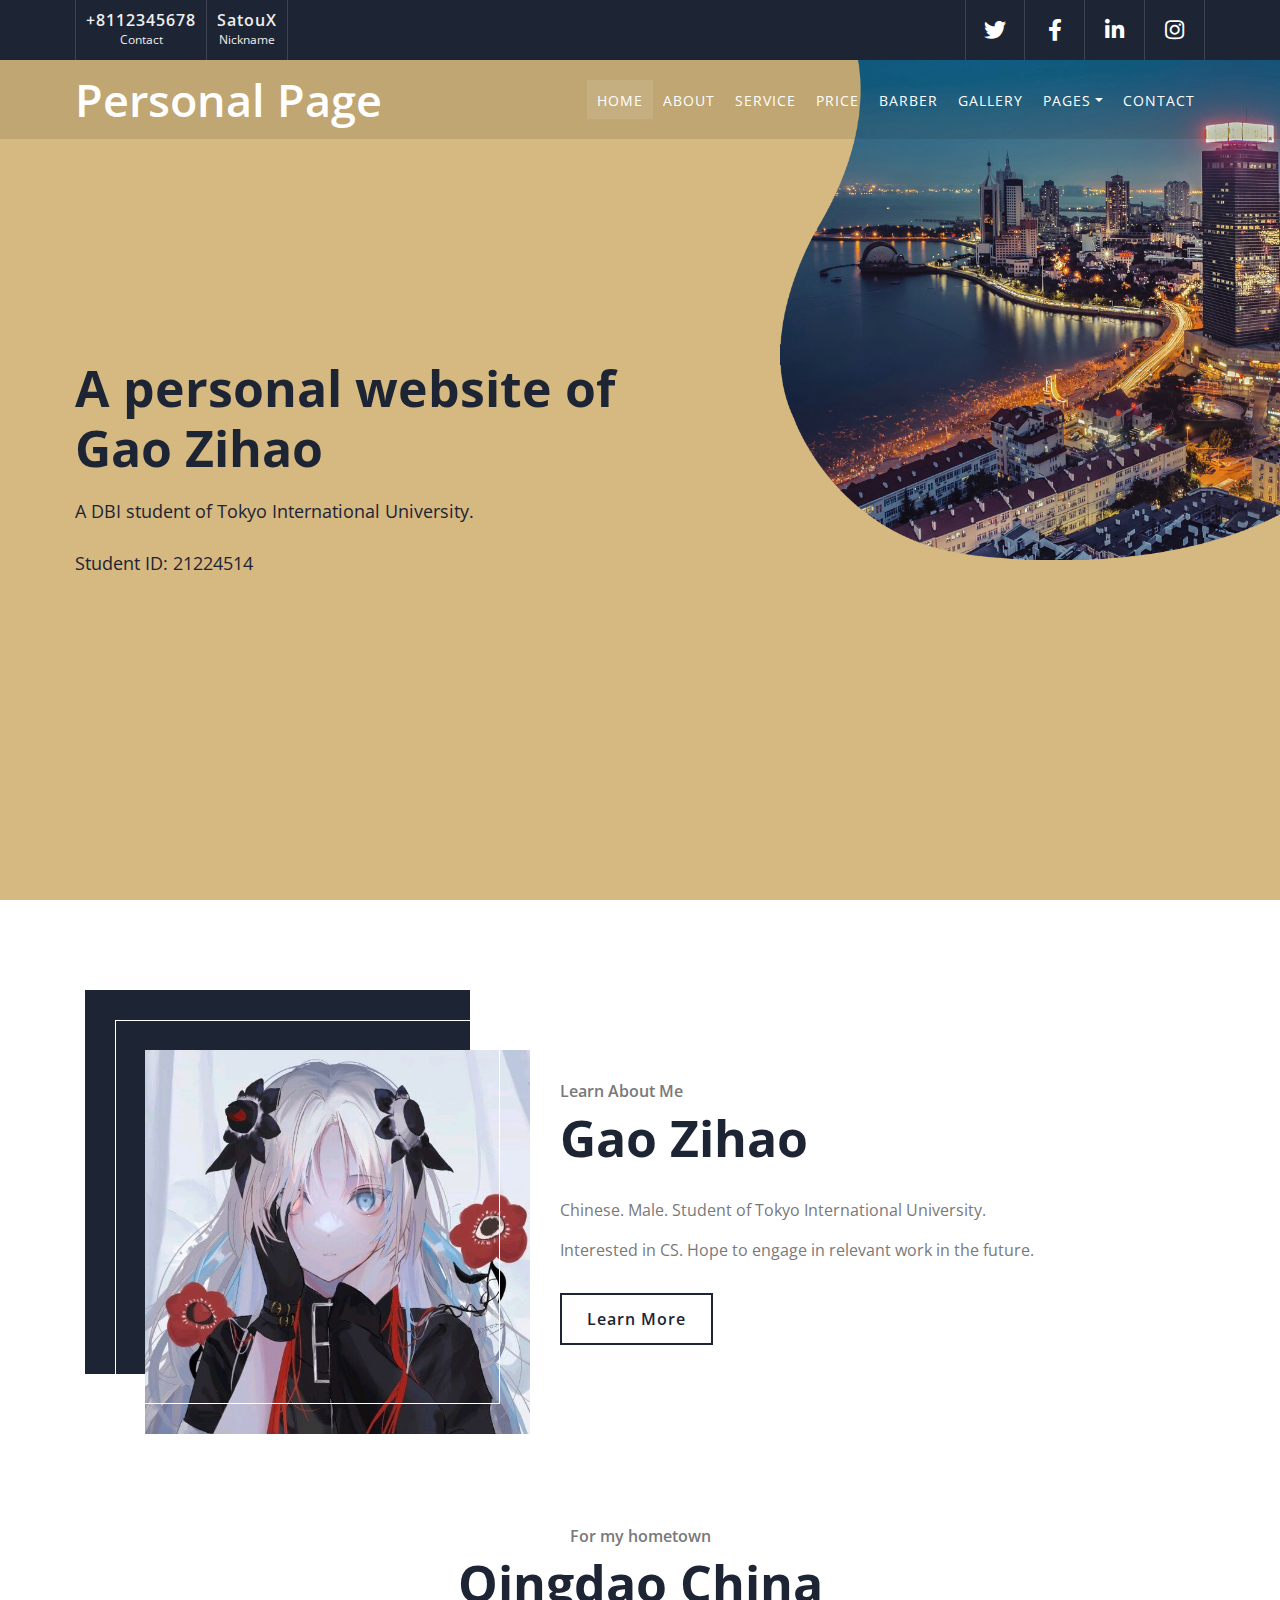
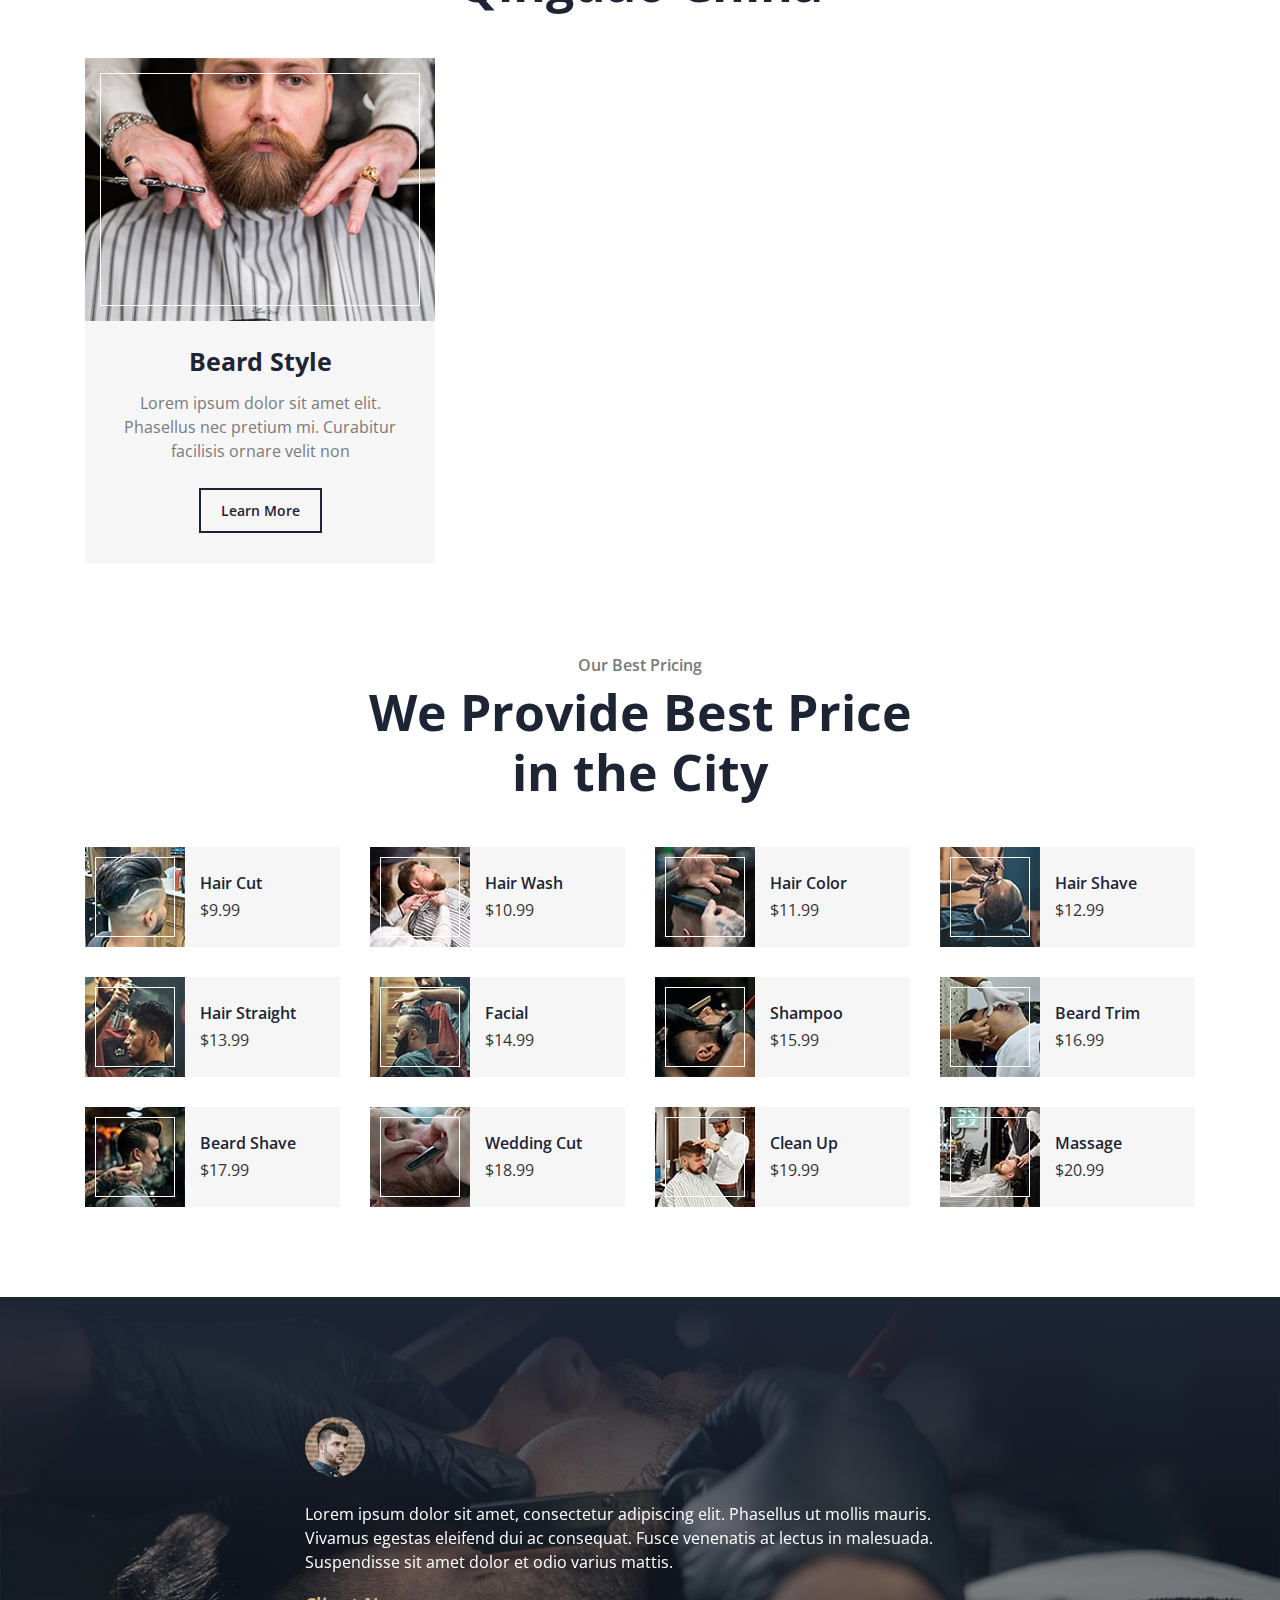
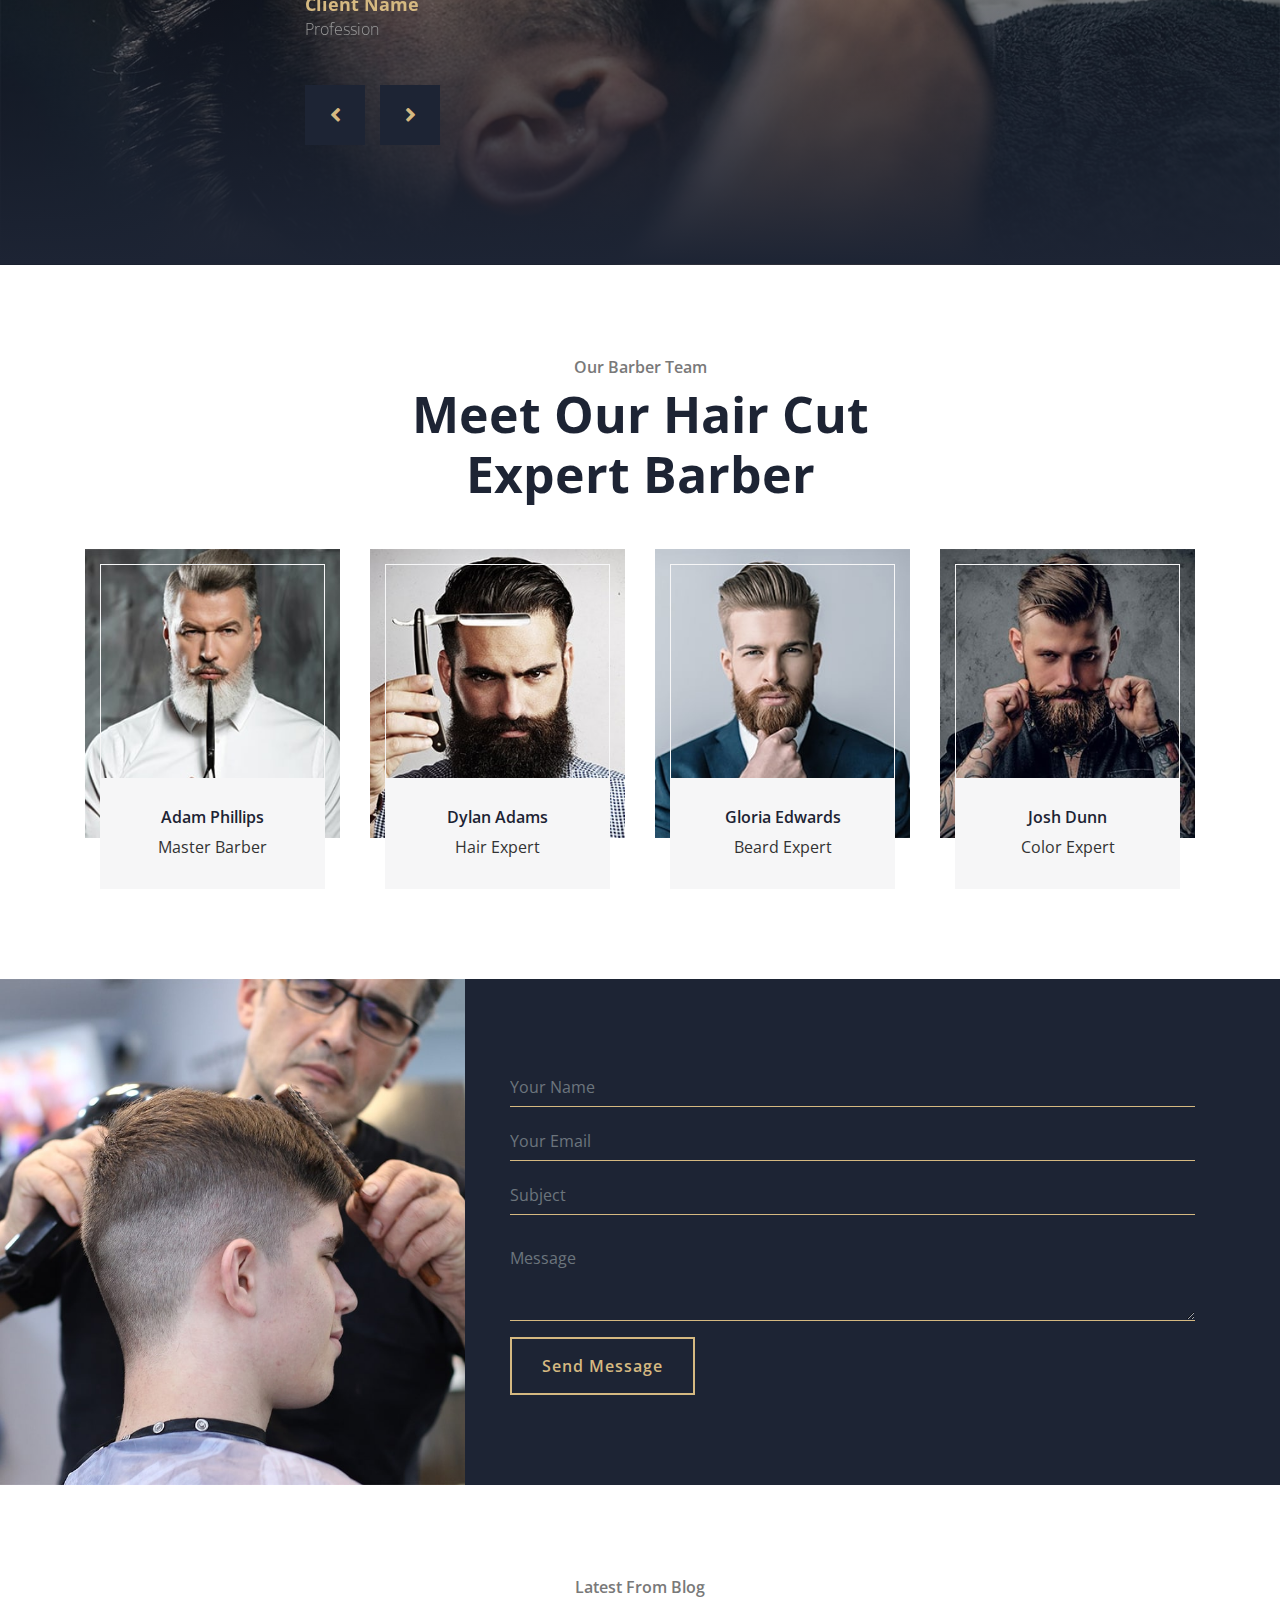
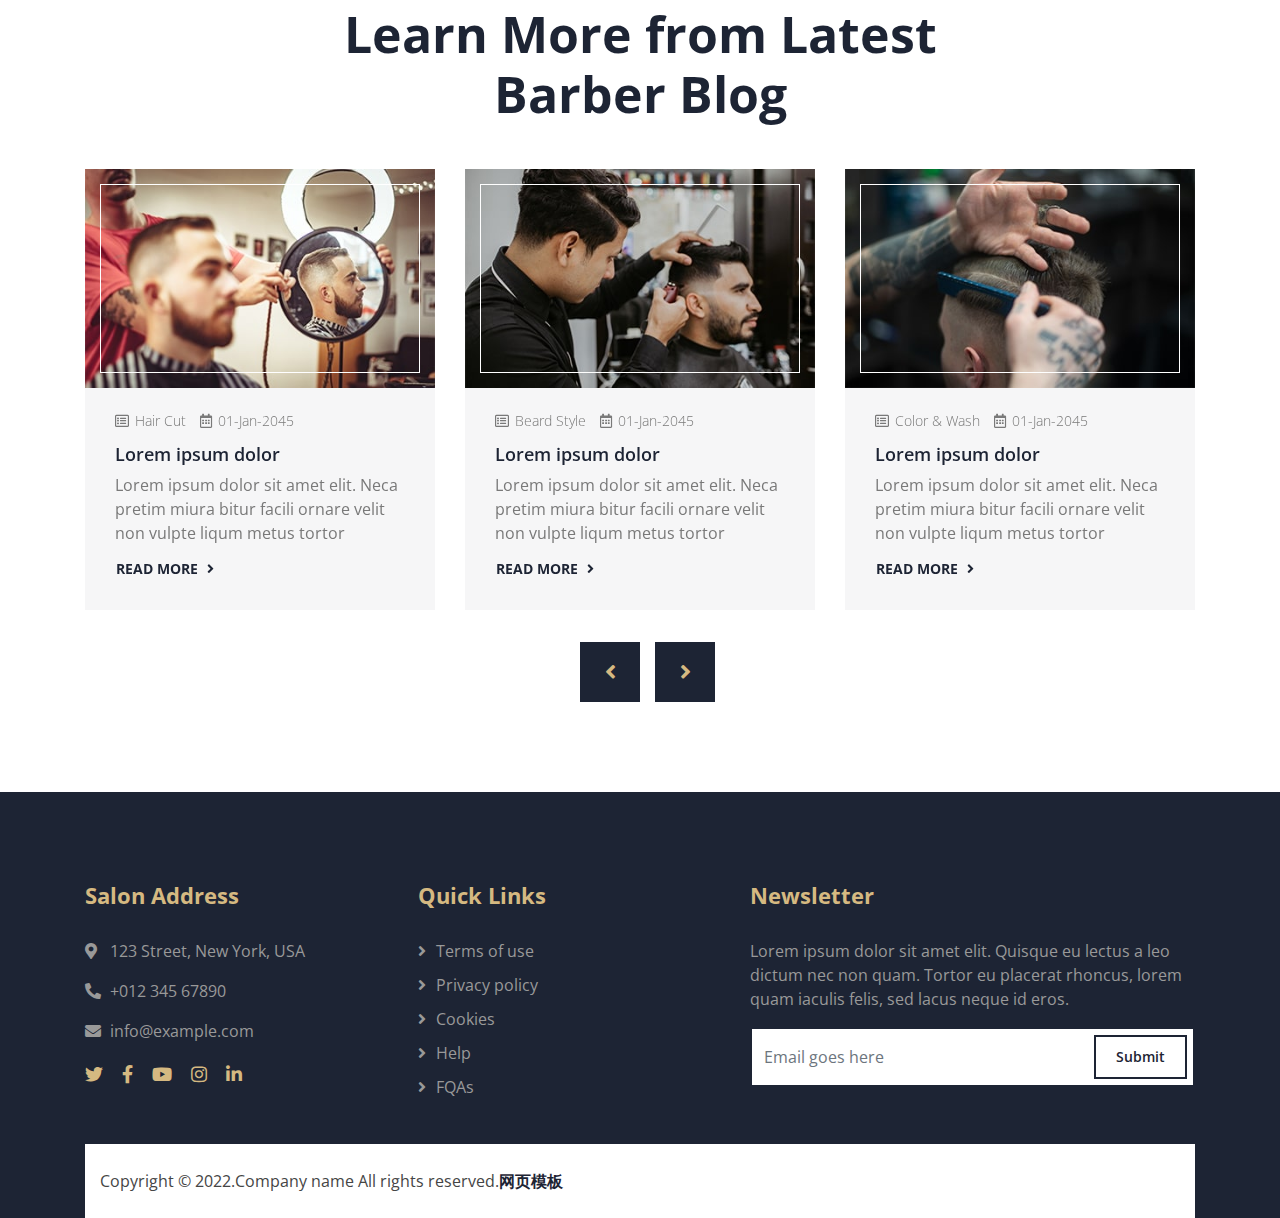
==== index.html @ 552165d1 "Sa" ====
<!DOCTYPE html>
<html lang="en">
<head>
<meta charset="utf-8">
<title>The website of Gao.</title>
<meta content="width=device-width, initial-scale=1.0" name="viewport">
<meta content="Free Website Template" name="keywords">
<meta content="Free Website Template" name="description">



<link href="static/css/css2.css" rel="stylesheet">

<link href="static/css/bootstrap.min.css" rel="stylesheet">
<link href="static/css/all.min.css" rel="stylesheet">
<link href="static/css/animate.min.css" rel="stylesheet">
<link href="static/css/owl.carousel.min.css" rel="stylesheet">
<link href="static/css/lightbox.min.css" rel="stylesheet">

<link href="static/css/style.css" rel="stylesheet">
</head>
<body>

<div class="top-bar d-none d-md-block">
<div class="container-fluid">
<div class="row">
<div class="col-md-6">
<div class="top-bar-left">
<div class="text">
<h2>+8112345678</h2>
<p>Contact</p>
</div>
<div class="text">
<h2>SatouX</h2>
<p>Nickname</p>
</div>
</div>
</div>
<div class="col-md-6">
<div class="top-bar-right">
<div class="social">
<a href=""><i class="fab fa-twitter"></i></a>
<a href=""><i class="fab fa-facebook-f"></i></a>
<a href=""><i class="fab fa-linkedin-in"></i></a>
<a href=""><i class="fab fa-instagram"></i></a>
</div>
</div>
</div>
</div>
</div>
</div>


<div class="navbar navbar-expand-lg bg-dark navbar-dark">
<div class="container-fluid">
<a href="index.html" class="navbar-brand">Personal Page<span></span></a>
<button type="button" class="navbar-toggler" data-toggle="collapse" data-target="#navbarCollapse">
<span class="navbar-toggler-icon"></span>
</button>
<div class="collapse navbar-collapse justify-content-between" id="navbarCollapse">
<div class="navbar-nav ml-auto">
<a href="index1.html" class="nav-item nav-link active">Home</a>
<a href="about.html" class="nav-item nav-link">About</a>
<a href="service.html" class="nav-item nav-link">Service</a>
<a href="price.html" class="nav-item nav-link">Price</a>
<a href="team.html" class="nav-item nav-link">Barber</a>
<a href="portfolio.html" class="nav-item nav-link">Gallery</a>
<div class="nav-item dropdown">
<a href="#" class="nav-link dropdown-toggle" data-toggle="dropdown">Pages</a>
<div class="dropdown-menu">
<a href="blog.html" class="dropdown-item">Blog Page</a>
<a href="single.html" class="dropdown-item">Single Page</a>
 </div>
</div>
<a href="contact.html" class="nav-item nav-link">Contact</a>
</div>
</div>
</div>
</div>


<div class="hero">
<div class="container-fluid">
<div class="row">
<div class="col-sm-12 col-md-6">
<div class="hero-text">
<h1>A personal website of Gao Zihao</h1>
<p>
A DBI student of Tokyo International University.
</p>
<p>
    Student ID: 21224514
</p> 
</div>
</div>
<div class="col-sm-12 col-md-6 d-none d-md-block">
<div class="hero-image">
<img src="static/picture/Photo of Qingdao.png" alt="Hero Image">
</div>
</div>
</div>
</div>
</div>


<div class="modal fade" id="videoModal" tabindex="-1" role="dialog" aria-labelledby="exampleModalLabel" aria-hidden="true">
<div class="modal-dialog" role="document">
<div class="modal-content">
<div class="modal-body">
<button type="button" class="close" data-dismiss="modal" aria-label="Close">
<span aria-hidden="true">&times;</span>
</button>

<div class="embed-responsive embed-responsive-16by9">
<iframe class="embed-responsive-item" src="" id="video" allowscriptaccess="always" allow="autoplay"></iframe>
</div>
</div>
</div>
</div>
</div>


<div class="about">
<div class="container">
<div class="row align-items-center">
<div class="col-lg-5 col-md-6">
<div class="about-img">
<img src="static/picture/about.jpg" alt="Image">
</div>
</div>
<div class="col-lg-7 col-md-6">
<div class="section-header text-left">
<p>Learn About Me</p>
<h2>Gao Zihao</h2>
</div>
<div class="about-text">
<p>
Chinese. Male. Student of Tokyo International University.
</p>
<p>
Interested in CS. Hope to engage in relevant work in the future.
</p>
<a class="btn" href="">Learn More</a>
</div>
</div>
</div>
</div>
</div>


<div class="service">
<div class="container">
<div class="section-header text-center">
<p>For my hometown</p>
<h2>Qingdao     China</h2>
</div>
<div class="row">
<div class="col-lg-4 col-md-6">
<div class="service-item">
<div class="service-img">
<img src="static/picture/service-2.jpg" alt="Image">
</div>
<h3>Beard Style</h3>
<p>
Lorem ipsum dolor sit amet elit. Phasellus nec pretium mi. Curabitur facilisis ornare velit non
</p>
<a class="btn" href="">Learn More</a>
</div>
</div>
</div>
</div>
</div>


<div class="price">
<div class="container">
<div class="section-header text-center">
<p>Our Best Pricing</p>
<h2>We Provide Best Price in the City</h2>
</div>
<div class="row">
<div class="col-lg-3 col-md-4 col-sm-6">
<div class="price-item">
<div class="price-img">
<img src="static/picture/price-1.jpg" alt="Image">
</div>
<div class="price-text">
<h2>Hair Cut</h2>
<h3>$9.99</h3>
</div>
</div>
</div>
<div class="col-lg-3 col-md-4 col-sm-6">
<div class="price-item">
<div class="price-img">
<img src="static/picture/price-2.jpg" alt="Image">
</div>
<div class="price-text">
<h2>Hair Wash</h2>
<h3>$10.99</h3>
</div>
</div>
</div>
<div class="col-lg-3 col-md-4 col-sm-6">
<div class="price-item">
<div class="price-img">
<img src="static/picture/price-3.jpg" alt="Image">
</div>
<div class="price-text">
 <h2>Hair Color</h2>
<h3>$11.99</h3>
</div>
</div>
</div>
<div class="col-lg-3 col-md-4 col-sm-6">
<div class="price-item">
<div class="price-img">
<img src="static/picture/price-4.jpg" alt="Image">
</div>
<div class="price-text">
<h2>Hair Shave</h2>
<h3>$12.99</h3>
</div>
</div>
</div>
<div class="col-lg-3 col-md-4 col-sm-6">
<div class="price-item">
<div class="price-img">
<img src="static/picture/price-5.jpg" alt="Image">
</div>
<div class="price-text">
<h2>Hair Straight</h2>
<h3>$13.99</h3>
</div>
</div>
</div>
<div class="col-lg-3 col-md-4 col-sm-6">
<div class="price-item">
<div class="price-img">
<img src="static/picture/price-6.jpg" alt="Image">
</div>
<div class="price-text">
<h2>Facial</h2>
<h3>$14.99</h3>
</div>
</div>
</div>
<div class="col-lg-3 col-md-4 col-sm-6">
<div class="price-item">
<div class="price-img">
<img src="static/picture/price-7.jpg" alt="Image">
</div>
<div class="price-text">
<h2>Shampoo</h2>
<h3>$15.99</h3>
</div>
</div>
</div>
<div class="col-lg-3 col-md-4 col-sm-6">
<div class="price-item">
<div class="price-img">
<img src="static/picture/price-8.jpg" alt="Image">
</div>
<div class="price-text">
<h2>Beard Trim</h2>
<h3>$16.99</h3>
</div>
</div>
</div>
<div class="col-lg-3 col-md-4 col-sm-6">
<div class="price-item">
<div class="price-img">
<img src="static/picture/price-9.jpg" alt="Image">
</div>
<div class="price-text">
<h2>Beard Shave</h2>
<h3>$17.99</h3>
</div>
</div>
</div>
<div class="col-lg-3 col-md-4 col-sm-6">
<div class="price-item">
<div class="price-img">
<img src="static/picture/price-10.jpg" alt="Image">
</div>
<div class="price-text">
<h2>Wedding Cut</h2>
<h3>$18.99</h3>
</div>
</div>
</div>
<div class="col-lg-3 col-md-4 col-sm-6">
<div class="price-item">
<div class="price-img">
<img src="static/picture/price-11.jpg" alt="Image">
 </div>
<div class="price-text">
<h2>Clean Up</h2>
<h3>$19.99</h3>
</div>
</div>
</div>
<div class="col-lg-3 col-md-4 col-sm-6">
<div class="price-item">
<div class="price-img">
<img src="static/picture/price-12.jpg" alt="Image">
</div>
<div class="price-text">
<h2>Massage</h2>
<h3>$20.99</h3>
</div>
</div>
</div>
</div>
</div>
</div>


<div class="testimonial">
<div class="container">
<div class="owl-carousel testimonials-carousel">
<div class="testimonial-item">
<img src="static/picture/testimonial-1.jpg" alt="Image">
<p>
Lorem ipsum dolor sit amet, consectetur adipiscing elit. Phasellus ut mollis mauris. Vivamus egestas eleifend dui ac consequat. Fusce venenatis at lectus in malesuada. Suspendisse sit amet dolor et odio varius mattis.
</p>
<h2>Client Name</h2>
<h3>Profession</h3>
</div>
<div class="testimonial-item">
<img src="static/picture/testimonial-2.jpg" alt="Image">
<p>
Phasellus pellentesque tempus pretium. Quisque in enim sit amet purus venenatis porttitor sed non velit. Vivamus vehicula finibus tortor. Aliquam vehicula molestie pulvinar. Sed varius libero in leo finibus, ac consectetur tortor rutrum.
</p>
<h2>Client Name</h2>
<h3>Profession</h3>
</div>
<div class="testimonial-item">
<img src="static/picture/testimonial-3.jpg" alt="Image">
<p>
Sed in lectus eu eros tincidunt cursus. Aliquam eleifend velit nisl. Sed et posuere urna, ut vestibulum massa. Integer quis magna non enim luctus interdum. Phasellus sed eleifend erat. Aliquam ligula ex, semper vel tempor pellentesque, pretium eu nulla.
</p>
<h2>Client Name</h2>
<h3>Profession</h3>
</div>
</div>
</div>
</div>


<div class="team">
<div class="container">
<div class="section-header text-center">
<p>Our Barber Team</p>
<h2>Meet Our Hair Cut Expert Barber</h2>
</div>
<div class="row">
<div class="col-lg-3 col-md-6">
<div class="team-item">
<div class="team-img">
<img src="static/picture/team-1.jpg" alt="Team Image">
</div>
<div class="team-text">
<h2>Adam Phillips</h2>
<p>Master Barber</p>
</div>
</div>
</div>
<div class="col-lg-3 col-md-6">
<div class="team-item">
<div class="team-img">
<img src="static/picture/team-2.jpg" alt="Team Image">
</div>
<div class="team-text">
<h2>Dylan Adams</h2>
<p>Hair Expert</p>
</div>
</div>
</div>
<div class="col-lg-3 col-md-6">
<div class="team-item">
<div class="team-img">
<img src="static/picture/team-3.jpg" alt="Team Image">
</div>
<div class="team-text">
<h2>Gloria Edwards</h2>
<p>Beard Expert</p>
</div>
</div>
</div>
<div class="col-lg-3 col-md-6">
<div class="team-item">
<div class="team-img">
<img src="static/picture/team-4.jpg" alt="Team Image">
</div>
<div class="team-text">
<h2>Josh Dunn</h2>
<p>Color Expert</p>
</div>
</div>
</div>
</div>
</div>
</div>


<div class="contact">
<div class="container-fluid">
<div class="container">
<div class="row align-items-center">
<div class="col-md-4"></div>
<div class="col-md-8">
<div class="contact-form">
<div id="success"></div>
<form name="sentMessage" id="contactForm" novalidate="novalidate">
<div class="control-group">
<input type="text" class="form-control" id="name" placeholder="Your Name" required="required" data-validation-required-message="Please enter your name">
<p class="help-block text-danger"></p>
</div>
<div class="control-group">
<input type="email" class="form-control" id="email" placeholder="Your Email" required="required" data-validation-required-message="Please enter your email">
<p class="help-block text-danger"></p>
</div>
<div class="control-group">
<input type="text" class="form-control" id="subject" placeholder="Subject" required="required" data-validation-required-message="Please enter a subject">
<p class="help-block text-danger"></p>
</div>
<div class="control-group">
<textarea class="form-control" id="message" placeholder="Message" required="required" data-validation-required-message="Please enter your message"></textarea>
<p class="help-block text-danger"></p>
</div>
<div>
<button class="btn" type="submit" id="sendMessageButton">Send Message</button>
</div>
</form>
</div>
</div>
</div>
</div>
</div>
</div>


<div class="blog">
<div class="container">
<div class="section-header text-center">
<p>Latest From Blog</p>
<h2>Learn More from Latest Barber Blog</h2>
 </div>
<div class="owl-carousel blog-carousel">
<div class="blog-item">
<div class="blog-img">
<img src="static/picture/blog-1.jpg" alt="Blog">
</div>
<div class="blog-meta">
<i class="fa fa-list-alt"></i>
<a href="">Hair Cut</a>
<i class="fa fa-calendar-alt"></i>
<p>01-Jan-2045</p>
</div>
<div class="blog-text">
<h2>Lorem ipsum dolor</h2>
<p>
Lorem ipsum dolor sit amet elit. Neca pretim miura bitur facili ornare velit non vulpte liqum metus tortor
</p>
<a class="btn" href="">Read More <i class="fa fa-angle-right"></i></a>
</div>
</div>
<div class="blog-item">
<div class="blog-img">
<img src="static/picture/blog-2.jpg" alt="Blog">
</div>
<div class="blog-meta">
<i class="fa fa-list-alt"></i>
<a href="">Beard Style</a>
<i class="fa fa-calendar-alt"></i>
<p>01-Jan-2045</p>
</div>
<div class="blog-text">
<h2>Lorem ipsum dolor</h2>
<p>
Lorem ipsum dolor sit amet elit. Neca pretim miura bitur facili ornare velit non vulpte liqum metus tortor
</p>
<a class="btn" href="">Read More <i class="fa fa-angle-right"></i></a>
</div>
</div>
<div class="blog-item">
<div class="blog-img">
<img src="static/picture/blog-3.jpg" alt="Blog">
</div>
<div class="blog-meta">
<i class="fa fa-list-alt"></i>
<a href="">Color & Wash</a>
<i class="fa fa-calendar-alt"></i>
<p>01-Jan-2045</p>
</div>
<div class="blog-text">
<h2>Lorem ipsum dolor</h2>
<p>
Lorem ipsum dolor sit amet elit. Neca pretim miura bitur facili ornare velit non vulpte liqum metus tortor
</p>
<a class="btn" href="">Read More <i class="fa fa-angle-right"></i></a>
</div>
</div>
<div class="blog-item">
<div class="blog-img">
<img src="static/picture/blog-4.jpg" alt="Blog">
</div>
<div class="blog-meta">
<i class="fa fa-list-alt"></i>
<a href="">Hair Cut</a>
<i class="fa fa-calendar-alt"></i>
<p>01-Jan-2045</p>
</div>
<div class="blog-text">
<h2>Lorem ipsum dolor</h2>
<p>
Lorem ipsum dolor sit amet elit. Neca pretim miura bitur facili ornare velit non vulpte liqum metus tortor
</p>
<a class="btn" href="">Read More <i class="fa fa-angle-right"></i></a>
</div>
</div>
<div class="blog-item">
<div class="blog-img">
<img src="static/picture/blog-5.jpg" alt="Blog">
</div>
<div class="blog-meta">
<i class="fa fa-list-alt"></i>
<a href="">Beard Style</a>
<i class="fa fa-calendar-alt"></i>
<p>01-Jan-2045</p>
</div>
<div class="blog-text">
<h2>Lorem ipsum dolor</h2>
<p>
Lorem ipsum dolor sit amet elit. Neca pretim miura bitur facili ornare velit non vulpte liqum metus tortor
</p>
<a class="btn" href="">Read More <i class="fa fa-angle-right"></i></a>
</div>
</div>
<div class="blog-item">
<div class="blog-img">
<img src="static/picture/blog-6.jpg" alt="Blog">
</div>
<div class="blog-meta">
<i class="fa fa-list-alt"></i>
<a href="">Color & Wash</a>
<i class="fa fa-calendar-alt"></i>
<p>01-Jan-2045</p>
</div>
<div class="blog-text">
<h2>Lorem ipsum dolor</h2>
<p>
Lorem ipsum dolor sit amet elit. Neca pretim miura bitur facili ornare velit non vulpte liqum metus tortor
</p>
<a class="btn" href="">Read More <i class="fa fa-angle-right"></i></a>
</div>
</div>
</div>
</div>
</div>


<div class="footer">
<div class="container">
<div class="row">
<div class="col-lg-7">
<div class="row">
<div class="col-md-6">
<div class="footer-contact">
<h2>Salon Address</h2>
<p><i class="fa fa-map-marker-alt"></i>123 Street, New York, USA</p>
<p><i class="fa fa-phone-alt"></i>+012 345 67890</p>
<p><i class="fa fa-envelope"></i><a href="email-protection.html" class="__cf_email__" data-cfemail="f39a9d959cb3968b929e839f96dd909c9e">[email&#160;protected]</a></p>
<div class="footer-social">
<a href=""><i class="fab fa-twitter"></i></a>
<a href=""><i class="fab fa-facebook-f"></i></a>
<a href=""><i class="fab fa-youtube"></i></a>
<a href=""><i class="fab fa-instagram"></i></a>
<a href=""><i class="fab fa-linkedin-in"></i></a>
</div>
</div>
</div>
<div class="col-md-6">
<div class="footer-link">
<h2>Quick Links</h2>
<a href="">Terms of use</a>
<a href="">Privacy policy</a>
<a href="">Cookies</a>
<a href="">Help</a>
<a href="">FQAs</a>
</div>
</div>
</div>
</div>
<div class="col-lg-5">
<div class="footer-newsletter">
<h2>Newsletter</h2>
<p>
Lorem ipsum dolor sit amet elit. Quisque eu lectus a leo dictum nec non quam. Tortor eu placerat rhoncus, lorem quam iaculis felis, sed lacus neque id eros.
</p>
<div class="form">
<input class="form-control" placeholder="Email goes here">
<button class="btn">Submit</button>
</div>
</div>
</div>
</div>
</div>
<div class="container copyright">
<div class="row">
<div class="col-md-6">
<p>Copyright &copy; 2022.Company name All rights reserved.<a target="_blank" href="https://sc.chinaz.com/moban/">&#x7F51;&#x9875;&#x6A21;&#x677F;</a></p>
</div>
<div class="col-md-6">

</div>
</div>
</div>
</div>

<a href="#" class="back-to-top"><i class="fa fa-chevron-up"></i></a>

<script data-cfasync="false" src="static/js/email-decode.min.js"></script><script src="static/js/jquery-3.4.1.min.js" type="e7d51641bb56165627f43982-text/javascript"></script>
<script src="static/js/bootstrap.bundle.min.js" type="e7d51641bb56165627f43982-text/javascript"></script>
<script src="static/js/easing.min.js" type="e7d51641bb56165627f43982-text/javascript"></script>
<script src="static/js/owl.carousel.min.js" type="e7d51641bb56165627f43982-text/javascript"></script>
<script src="static/js/isotope.pkgd.min.js" type="e7d51641bb56165627f43982-text/javascript"></script>
<script src="static/js/lightbox.min.js" type="e7d51641bb56165627f43982-text/javascript"></script>

<script src="static/js/jqBootstrapValidation.min.js" type="e7d51641bb56165627f43982-text/javascript"></script>
<script src="static/js/contact.js" type="e7d51641bb56165627f43982-text/javascript"></script>

<script src="static/js/main.js" type="e7d51641bb56165627f43982-text/javascript"></script>
<script src="static/js/rocket-loader.min.js" data-cf-settings="e7d51641bb56165627f43982-|49" defer=""></script></body>
</html>
---- static/css/css2.css ----
/* cyrillic-ext */
@font-face {
  font-family: 'Open Sans';
  font-style: normal;
  font-weight: 300;
  font-stretch: 100%;
  font-display: swap;
  src: url(../font/memvYaGs126MiZpBA-UvWbX2vVnXBbObj2OVTSKmu1aB.woff2) format('woff2');
  unicode-range: U+0460-052F, U+1C80-1C88, U+20B4, U+2DE0-2DFF, U+A640-A69F, U+FE2E-FE2F;
}
/* cyrillic */
@font-face {
  font-family: 'Open Sans';
  font-style: normal;
  font-weight: 300;
  font-stretch: 100%;
  font-display: swap;
  src: url(../font/memvYaGs126MiZpBA-UvWbX2vVnXBbObj2OVTSumu1aB.woff2) format('woff2');
  unicode-range: U+0400-045F, U+0490-0491, U+04B0-04B1, U+2116;
}
/* greek-ext */
@font-face {
  font-family: 'Open Sans';
  font-style: normal;
  font-weight: 300;
  font-stretch: 100%;
  font-display: swap;
  src: url(../font/memvYaGs126MiZpBA-UvWbX2vVnXBbObj2OVTSOmu1aB.woff2) format('woff2');
  unicode-range: U+1F00-1FFF;
}
/* greek */
@font-face {
  font-family: 'Open Sans';
  font-style: normal;
  font-weight: 300;
  font-stretch: 100%;
  font-display: swap;
  src: url(../font/memvYaGs126MiZpBA-UvWbX2vVnXBbObj2OVTSymu1aB.woff2) format('woff2');
  unicode-range: U+0370-03FF;
}
/* hebrew */
@font-face {
  font-family: 'Open Sans';
  font-style: normal;
  font-weight: 300;
  font-stretch: 100%;
  font-display: swap;
  src: url(../font/memvYaGs126MiZpBA-UvWbX2vVnXBbObj2OVTS2mu1aB.woff2) format('woff2');
  unicode-range: U+0590-05FF, U+200C-2010, U+20AA, U+25CC, U+FB1D-FB4F;
}
/* vietnamese */
@font-face {
  font-family: 'Open Sans';
  font-style: normal;
  font-weight: 300;
  font-stretch: 100%;
  font-display: swap;
  src: url(../font/memvYaGs126MiZpBA-UvWbX2vVnXBbObj2OVTSCmu1aB.woff2) format('woff2');
  unicode-range: U+0102-0103, U+0110-0111, U+0128-0129, U+0168-0169, U+01A0-01A1, U+01AF-01B0, U+1EA0-1EF9, U+20AB;
}
/* latin-ext */
@font-face {
  font-family: 'Open Sans';
  font-style: normal;
  font-weight: 300;
  font-stretch: 100%;
  font-display: swap;
  src: url(../font/memvYaGs126MiZpBA-UvWbX2vVnXBbObj2OVTSGmu1aB.woff2) format('woff2');
  unicode-range: U+0100-024F, U+0259, U+1E00-1EFF, U+2020, U+20A0-20AB, U+20AD-20CF, U+2113, U+2C60-2C7F, U+A720-A7FF;
}
/* latin */
@font-face {
  font-family: 'Open Sans';
  font-style: normal;
  font-weight: 300;
  font-stretch: 100%;
  font-display: swap;
  src: url(../font/memvYaGs126MiZpBA-UvWbX2vVnXBbObj2OVTS-muw.woff2) format('woff2');
  unicode-range: U+0000-00FF, U+0131, U+0152-0153, U+02BB-02BC, U+02C6, U+02DA, U+02DC, U+2000-206F, U+2074, U+20AC, U+2122, U+2191, U+2193, U+2212, U+2215, U+FEFF, U+FFFD;
}
/* cyrillic-ext */
@font-face {
  font-family: 'Open Sans';
  font-style: normal;
  font-weight: 400;
  font-stretch: 100%;
  font-display: swap;
  src: url(../font/memvYaGs126MiZpBA-UvWbX2vVnXBbObj2OVTSKmu1aB.woff2) format('woff2');
  unicode-range: U+0460-052F, U+1C80-1C88, U+20B4, U+2DE0-2DFF, U+A640-A69F, U+FE2E-FE2F;
}
/* cyrillic */
@font-face {
  font-family: 'Open Sans';
  font-style: normal;
  font-weight: 400;
  font-stretch: 100%;
  font-display: swap;
  src: url(../font/memvYaGs126MiZpBA-UvWbX2vVnXBbObj2OVTSumu1aB.woff2) format('woff2');
  unicode-range: U+0400-045F, U+0490-0491, U+04B0-04B1, U+2116;
}
/* greek-ext */
@font-face {
  font-family: 'Open Sans';
  font-style: normal;
  font-weight: 400;
  font-stretch: 100%;
  font-display: swap;
  src: url(../font/memvYaGs126MiZpBA-UvWbX2vVnXBbObj2OVTSOmu1aB.woff2) format('woff2');
  unicode-range: U+1F00-1FFF;
}
/* greek */
@font-face {
  font-family: 'Open Sans';
  font-style: normal;
  font-weight: 400;
  font-stretch: 100%;
  font-display: swap;
  src: url(../font/memvYaGs126MiZpBA-UvWbX2vVnXBbObj2OVTSymu1aB.woff2) format('woff2');
  unicode-range: U+0370-03FF;
}
/* hebrew */
@font-face {
  font-family: 'Open Sans';
  font-style: normal;
  font-weight: 400;
  font-stretch: 100%;
  font-display: swap;
  src: url(../font/memvYaGs126MiZpBA-UvWbX2vVnXBbObj2OVTS2mu1aB.woff2) format('woff2');
  unicode-range: U+0590-05FF, U+200C-2010, U+20AA, U+25CC, U+FB1D-FB4F;
}
/* vietnamese */
@font-face {
  font-family: 'Open Sans';
  font-style: normal;
  font-weight: 400;
  font-stretch: 100%;
  font-display: swap;
  src: url(../font/memvYaGs126MiZpBA-UvWbX2vVnXBbObj2OVTSCmu1aB.woff2) format('woff2');
  unicode-range: U+0102-0103, U+0110-0111, U+0128-0129, U+0168-0169, U+01A0-01A1, U+01AF-01B0, U+1EA0-1EF9, U+20AB;
}
/* latin-ext */
@font-face {
  font-family: 'Open Sans';
  font-style: normal;
  font-weight: 400;
  font-stretch: 100%;
  font-display: swap;
  src: url(../font/memvYaGs126MiZpBA-UvWbX2vVnXBbObj2OVTSGmu1aB.woff2) format('woff2');
  unicode-range: U+0100-024F, U+0259, U+1E00-1EFF, U+2020, U+20A0-20AB, U+20AD-20CF, U+2113, U+2C60-2C7F, U+A720-A7FF;
}
/* latin */
@font-face {
  font-family: 'Open Sans';
  font-style: normal;
  font-weight: 400;
  font-stretch: 100%;
  font-display: swap;
  src: url(../font/memvYaGs126MiZpBA-UvWbX2vVnXBbObj2OVTS-muw.woff2) format('woff2');
  unicode-range: U+0000-00FF, U+0131, U+0152-0153, U+02BB-02BC, U+02C6, U+02DA, U+02DC, U+2000-206F, U+2074, U+20AC, U+2122, U+2191, U+2193, U+2212, U+2215, U+FEFF, U+FFFD;
}
/* cyrillic-ext */
@font-face {
  font-family: 'Open Sans';
  font-style: normal;
  font-weight: 600;
  font-stretch: 100%;
  font-display: swap;
  src: url(../font/memvYaGs126MiZpBA-UvWbX2vVnXBbObj2OVTSKmu1aB.woff2) format('woff2');
  unicode-range: U+0460-052F, U+1C80-1C88, U+20B4, U+2DE0-2DFF, U+A640-A69F, U+FE2E-FE2F;
}
/* cyrillic */
@font-face {
  font-family: 'Open Sans';
  font-style: normal;
  font-weight: 600;
  font-stretch: 100%;
  font-display: swap;
  src: url(../font/memvYaGs126MiZpBA-UvWbX2vVnXBbObj2OVTSumu1aB.woff2) format('woff2');
  unicode-range: U+0400-045F, U+0490-0491, U+04B0-04B1, U+2116;
}
/* greek-ext */
@font-face {
  font-family: 'Open Sans';
  font-style: normal;
  font-weight: 600;
  font-stretch: 100%;
  font-display: swap;
  src: url(../font/memvYaGs126MiZpBA-UvWbX2vVnXBbObj2OVTSOmu1aB.woff2) format('woff2');
  unicode-range: U+1F00-1FFF;
}
/* greek */
@font-face {
  font-family: 'Open Sans';
  font-style: normal;
  font-weight: 600;
  font-stretch: 100%;
  font-display: swap;
  src: url(../font/memvYaGs126MiZpBA-UvWbX2vVnXBbObj2OVTSymu1aB.woff2) format('woff2');
  unicode-range: U+0370-03FF;
}
/* hebrew */
@font-face {
  font-family: 'Open Sans';
  font-style: normal;
  font-weight: 600;
  font-stretch: 100%;
  font-display: swap;
  src: url(../font/memvYaGs126MiZpBA-UvWbX2vVnXBbObj2OVTS2mu1aB.woff2) format('woff2');
  unicode-range: U+0590-05FF, U+200C-2010, U+20AA, U+25CC, U+FB1D-FB4F;
}
/* vietnamese */
@font-face {
  font-family: 'Open Sans';
  font-style: normal;
  font-weight: 600;
  font-stretch: 100%;
  font-display: swap;
  src: url(../font/memvYaGs126MiZpBA-UvWbX2vVnXBbObj2OVTSCmu1aB.woff2) format('woff2');
  unicode-range: U+0102-0103, U+0110-0111, U+0128-0129, U+0168-0169, U+01A0-01A1, U+01AF-01B0, U+1EA0-1EF9, U+20AB;
}
/* latin-ext */
@font-face {
  font-family: 'Open Sans';
  font-style: normal;
  font-weight: 600;
  font-stretch: 100%;
  font-display: swap;
  src: url(../font/memvYaGs126MiZpBA-UvWbX2vVnXBbObj2OVTSGmu1aB.woff2) format('woff2');
  unicode-range: U+0100-024F, U+0259, U+1E00-1EFF, U+2020, U+20A0-20AB, U+20AD-20CF, U+2113, U+2C60-2C7F, U+A720-A7FF;
}
/* latin */
@font-face {
  font-family: 'Open Sans';
  font-style: normal;
  font-weight: 600;
  font-stretch: 100%;
  font-display: swap;
  src: url(../font/memvYaGs126MiZpBA-UvWbX2vVnXBbObj2OVTS-muw.woff2) format('woff2');
  unicode-range: U+0000-00FF, U+0131, U+0152-0153, U+02BB-02BC, U+02C6, U+02DA, U+02DC, U+2000-206F, U+2074, U+20AC, U+2122, U+2191, U+2193, U+2212, U+2215, U+FEFF, U+FFFD;
}
/* cyrillic-ext */
@font-face {
  font-family: 'Open Sans';
  font-style: normal;
  font-weight: 700;
  font-stretch: 100%;
  font-display: swap;
  src: url(../font/memvYaGs126MiZpBA-UvWbX2vVnXBbObj2OVTSKmu1aB.woff2) format('woff2');
  unicode-range: U+0460-052F, U+1C80-1C88, U+20B4, U+2DE0-2DFF, U+A640-A69F, U+FE2E-FE2F;
}
/* cyrillic */
@font-face {
  font-family: 'Open Sans';
  font-style: normal;
  font-weight: 700;
  font-stretch: 100%;
  font-display: swap;
  src: url(../font/memvYaGs126MiZpBA-UvWbX2vVnXBbObj2OVTSumu1aB.woff2) format('woff2');
  unicode-range: U+0400-045F, U+0490-0491, U+04B0-04B1, U+2116;
}
/* greek-ext */
@font-face {
  font-family: 'Open Sans';
  font-style: normal;
  font-weight: 700;
  font-stretch: 100%;
  font-display: swap;
  src: url(../font/memvYaGs126MiZpBA-UvWbX2vVnXBbObj2OVTSOmu1aB.woff2) format('woff2');
  unicode-range: U+1F00-1FFF;
}
/* greek */
@font-face {
  font-family: 'Open Sans';
  font-style: normal;
  font-weight: 700;
  font-stretch: 100%;
  font-display: swap;
  src: url(../font/memvYaGs126MiZpBA-UvWbX2vVnXBbObj2OVTSymu1aB.woff2) format('woff2');
  unicode-range: U+0370-03FF;
}
/* hebrew */
@font-face {
  font-family: 'Open Sans';
  font-style: normal;
  font-weight: 700;
  font-stretch: 100%;
  font-display: swap;
  src: url(../font/memvYaGs126MiZpBA-UvWbX2vVnXBbObj2OVTS2mu1aB.woff2) format('woff2');
  unicode-range: U+0590-05FF, U+200C-2010, U+20AA, U+25CC, U+FB1D-FB4F;
}
/* vietnamese */
@font-face {
  font-family: 'Open Sans';
  font-style: normal;
  font-weight: 700;
  font-stretch: 100%;
  font-display: swap;
  src: url(../font/memvYaGs126MiZpBA-UvWbX2vVnXBbObj2OVTSCmu1aB.woff2) format('woff2');
  unicode-range: U+0102-0103, U+0110-0111, U+0128-0129, U+0168-0169, U+01A0-01A1, U+01AF-01B0, U+1EA0-1EF9, U+20AB;
}
/* latin-ext */
@font-face {
  font-family: 'Open Sans';
  font-style: normal;
  font-weight: 700;
  font-stretch: 100%;
  font-display: swap;
  src: url(../font/memvYaGs126MiZpBA-UvWbX2vVnXBbObj2OVTSGmu1aB.woff2) format('woff2');
  unicode-range: U+0100-024F, U+0259, U+1E00-1EFF, U+2020, U+20A0-20AB, U+20AD-20CF, U+2113, U+2C60-2C7F, U+A720-A7FF;
}
/* latin */
@font-face {
  font-family: 'Open Sans';
  font-style: normal;
  font-weight: 700;
  font-stretch: 100%;
  font-display: swap;
  src: url(../font/memvYaGs126MiZpBA-UvWbX2vVnXBbObj2OVTS-muw.woff2) format('woff2');
  unicode-range: U+0000-00FF, U+0131, U+0152-0153, U+02BB-02BC, U+02C6, U+02DA, U+02DC, U+2000-206F, U+2074, U+20AC, U+2122, U+2191, U+2193, U+2212, U+2215, U+FEFF, U+FFFD;
}
/* cyrillic-ext */
@font-face {
  font-family: 'Open Sans';
  font-style: normal;
  font-weight: 800;
  font-stretch: 100%;
  font-display: swap;
  src: url(../font/memvYaGs126MiZpBA-UvWbX2vVnXBbObj2OVTSKmu1aB.woff2) format('woff2');
  unicode-range: U+0460-052F, U+1C80-1C88, U+20B4, U+2DE0-2DFF, U+A640-A69F, U+FE2E-FE2F;
}
/* cyrillic */
@font-face {
  font-family: 'Open Sans';
  font-style: normal;
  font-weight: 800;
  font-stretch: 100%;
  font-display: swap;
  src: url(../font/memvYaGs126MiZpBA-UvWbX2vVnXBbObj2OVTSumu1aB.woff2) format('woff2');
  unicode-range: U+0400-045F, U+0490-0491, U+04B0-04B1, U+2116;
}
/* greek-ext */
@font-face {
  font-family: 'Open Sans';
  font-style: normal;
  font-weight: 800;
  font-stretch: 100%;
  font-display: swap;
  src: url(../font/memvYaGs126MiZpBA-UvWbX2vVnXBbObj2OVTSOmu1aB.woff2) format('woff2');
  unicode-range: U+1F00-1FFF;
}
/* greek */
@font-face {
  font-family: 'Open Sans';
  font-style: normal;
  font-weight: 800;
  font-stretch: 100%;
  font-display: swap;
  src: url(../font/memvYaGs126MiZpBA-UvWbX2vVnXBbObj2OVTSymu1aB.woff2) format('woff2');
  unicode-range: U+0370-03FF;
}
/* hebrew */
@font-face {
  font-family: 'Open Sans';
  font-style: normal;
  font-weight: 800;
  font-stretch: 100%;
  font-display: swap;
  src: url(../font/memvYaGs126MiZpBA-UvWbX2vVnXBbObj2OVTS2mu1aB.woff2) format('woff2');
  unicode-range: U+0590-05FF, U+200C-2010, U+20AA, U+25CC, U+FB1D-FB4F;
}
/* vietnamese */
@font-face {
  font-family: 'Open Sans';
  font-style: normal;
  font-weight: 800;
  font-stretch: 100%;
  font-display: swap;
  src: url(../font/memvYaGs126MiZpBA-UvWbX2vVnXBbObj2OVTSCmu1aB.woff2) format('woff2');
  unicode-range: U+0102-0103, U+0110-0111, U+0128-0129, U+0168-0169, U+01A0-01A1, U+01AF-01B0, U+1EA0-1EF9, U+20AB;
}
/* latin-ext */
@font-face {
  font-family: 'Open Sans';
  font-style: normal;
  font-weight: 800;
  font-stretch: 100%;
  font-display: swap;
  src: url(../font/memvYaGs126MiZpBA-UvWbX2vVnXBbObj2OVTSGmu1aB.woff2) format('woff2');
  unicode-range: U+0100-024F, U+0259, U+1E00-1EFF, U+2020, U+20A0-20AB, U+20AD-20CF, U+2113, U+2C60-2C7F, U+A720-A7FF;
}
/* latin */
@font-face {
  font-family: 'Open Sans';
  font-style: normal;
  font-weight: 800;
  font-stretch: 100%;
  font-display: swap;
  src: url(../font/memvYaGs126MiZpBA-UvWbX2vVnXBbObj2OVTS-muw.woff2) format('woff2');
  unicode-range: U+0000-00FF, U+0131, U+0152-0153, U+02BB-02BC, U+02C6, U+02DA, U+02DC, U+2000-206F, U+2074, U+20AC, U+2122, U+2191, U+2193, U+2212, U+2215, U+FEFF, U+FFFD;
}
---- static/css/style.css ----
/*******************************/
/********* General CSS *********/
/*******************************/
body {
    color: #797979;
    background: #ffffff;
    font-family: 'Open Sans', sans-serif;
}

h1,
h2, 
h3, 
h4,
h5, 
h6 {
    color: #1d2434;
}

a {
    color: #454545;
    transition: .3s;
}

a:hover,
a:active,
a:focus {
    color: #D5B981;
    outline: none;
    text-decoration: none;
}

.btn:focus,
.form-control:focus {
    box-shadow: none;
}

.container-fluid {
    max-width: 1366px;
}

.back-to-top {
    position: fixed;
    display: none;
    background: #D5B981;
    width: 44px;
    height: 44px;
    text-align: center;
    line-height: 1;
    font-size: 22px;
    right: 15px;
    bottom: 15px;
    transition: background 0.5s;
    z-index: 9;
}

.back-to-top:hover {
    background: #1d2434;
}

.back-to-top:hover i {
    color: #D5B981;
}

.back-to-top i {
    color: #1d2434;
    padding-top: 10px;
}


/**********************************/
/********** Top Bar CSS ***********/
/**********************************/
.top-bar {
    position: relative;
    height: 60px;
    background: #1d2434;
}

.top-bar .top-bar-left {
    display: flex;
    align-items: center;
    justify-content: flex-start;
}

.top-bar .top-bar-right {
    display: flex;
    align-items: center;
    justify-content: flex-end;
}

.top-bar .text {
    display: flex;
    align-items: center;
    justify-content: center;
    flex-direction: column;
    height: 60px;
    padding: 0 10px;
    text-align: center;
    border-left: 1px solid rgba(255, 255, 255, .15);
}

.top-bar .text:last-child {
    border-right: 1px solid rgba(255, 255, 255, .15);
}

.top-bar .text h2 {
    color: #eeeeee;
    font-weight: 600;
    font-size: 16px;
    letter-spacing: 1px;
    margin: 0;
}

.top-bar .text p {
    color: #eeeeee;
    font-size: 12px;
    font-weight: 400;
    margin: 0;
}

.top-bar .social {
    display: flex;
    height: 60px;
    font-size: 0;
    justify-content: flex-end;
}

.top-bar .social a {
    display: flex;
    align-items: center;
    justify-content: center;
    width: 60px;
    height: 100%;
    font-size: 22px;
    color: #ffffff;
    border-right: 1px solid rgba(255, 255, 255, .15);
}

.top-bar .social a:first-child {
    border-left: 1px solid rgba(255, 255, 255, .15);
}

.top-bar .social a:hover {
    color: #D5B981;
    background: #ffffff;
}

@media (min-width: 992px) {
    .top-bar {
        padding: 0 60px;
    }
}


/**********************************/
/*********** Nav Bar CSS **********/
/**********************************/
.navbar {
    position: relative;
    transition: .5s;
    z-index: 999;
}

.navbar.nav-sticky {
    position: fixed;
    top: 0;
    width: 100%;
    box-shadow: 0 2px 5px rgba(0, 0, 0, .3);
}

.navbar .navbar-brand {
    margin: 0;
    color: #ffffff;
    font-size: 45px;
    line-height: 0px;
    font-weight: 600;
}

.navbar .navbar-brand span {
    font-weight: 800;
}

.navbar .navbar-brand img {
    max-width: 100%;
    max-height: 40px;
}

.navbar-dark .navbar-nav .nav-link,
.navbar-dark .navbar-nav .nav-link:focus,
.navbar-dark .navbar-nav .nav-link:hover,
.navbar-dark .navbar-nav .nav-link.active {
    padding: 10px 10px 8px 10px;
    color: #ffffff;
}

.navbar-dark .navbar-nav .nav-link:hover,
.navbar-dark .navbar-nav .nav-link.active {
    background: rgba(256, 256, 256, .1);
    transition: none;
}

.navbar .dropdown-menu {
    margin-top: 0;
    border: 0;
    border-radius: 0;
    background: #f8f9fa;
}

@media (min-width: 992px) {
    .navbar {
        position: absolute;
        width: 100%;
        top: 60px;
        padding: 20px 60px;
        background: rgba(0, 0, 0, .1) !important;
        z-index: 9;
    }
    
    .navbar.nav-sticky {
        padding: 10px 60px;
        background: #1d2434 !important;
    }
    
    .navbar a.nav-link {
        padding: 8px 15px;
        font-size: 14px;
        letter-spacing: 1px;
        text-transform: uppercase;
    }
}

@media (max-width: 991.98px) {   
    .navbar {
        padding: 15px;
        background: #1d2434 !important;
    }
    
    .navbar a.nav-link {
        padding: 5px;
    }
    
    .navbar .dropdown-menu {
        box-shadow: none;
    }
}


/*******************************/
/********** Hero CSS ***********/
/*******************************/
.hero {
    position: relative;
    width: 100%;
    margin-bottom: 45px;
    height: calc(100vh - 60px);
    background: #D5B981;
    overflow: hidden;
}

.hero .container-fluid {
    padding: 0;
}

.hero .hero-image {
    position: relative;
    text-align: right;
}

.hero .hero-image img {
    max-width: 80%;
    max-height: 80%;
}

.hero .hero-text {
    position: relative;
    padding-left: 75px;
    height: calc(100vh - 60px);
    display: flex;
    align-items: flex-start;
    justify-content: center;
    flex-direction: column;
}

.hero .hero-text h1 {
    color: #1d2434;
    font-size: 50px;
    font-weight: 700;
    margin-bottom: 20px;
}

.hero .hero-text p {
    color: #1d2434;
    font-size: 18px;
    margin-bottom: 25px;
}

.hero .hero-text .btn {
    padding: 15px 30px;
    font-size: 16px;
    font-weight: 600;
    letter-spacing: 1px;
    color: #1d2434;
    background: none;
    border: 2px solid #1d2434;
    border-radius: 0;
    transition: .3s;
}

.hero .hero-text .btn:hover {
    color: #D5B981;
    background: #1d2434;
}

.hero .btn-play {
    position: absolute;
    z-index: 1;
    top: 80%;
    left: 50%;
    transform: translateX(-50%) translateY(-50%);
    box-sizing: content-box;
    display: block;
    width: 32px;
    height: 44px;
    border-radius: 50%;
    border: none;
    outline: none;
    padding: 18px 20px 18px 28px;
}

.hero .btn-play:before {
    content: "";
    position: absolute;
    z-index: 0;
    left: 50%;
    top: 50%;
    transform: translateX(-50%) translateY(-50%);
    display: block;
    width: 80px;
    height: 80px;
    background: #1D2434;
    border-radius: 50%;
    animation: pulse-border 1500ms ease-out infinite;
}

.hero .btn-play:after {
    content: "";
    position: absolute;
    z-index: 1;
    left: 50%;
    top: 50%;
    transform: translateX(-50%) translateY(-50%);
    display: block;
    width: 80px;
    height: 80px;
    background: #1D2434;
    border-radius: 50%;
    transition: all 200ms;
}

.hero .btn-play:hover:after {
    background-color: darken(#1D2434, 10%);
}

.hero .btn-play img {
    position: relative;
    z-index: 3;
    max-width: 100%;
    width: auto;
    height: auto;
}

.hero .btn-play span {
    display: block;
    position: relative;
    z-index: 3;
    width: 0;
    height: 0;
    border-left: 32px solid #ffffff;
    border-top: 22px solid transparent;
    border-bottom: 22px solid transparent;
}

@keyframes pulse-border {
  0% {
    transform: translateX(-50%) translateY(-50%) translateZ(0) scale(1);
    opacity: 1;
  }
  100% {
    transform: translateX(-50%) translateY(-50%) translateZ(0) scale(1.5);
    opacity: 0;
  }
}

#videoModal .modal-dialog {
    position: relative;
    max-width: 800px;
    margin: 60px auto;
}

#videoModal .modal-body {
    position: relative;
    padding: 0px;
}

#videoModal .close {
    position: absolute;
    right: 0px;
    top: -12px;
    z-index: 999;
    font-size: 50px;
    font-weight: normal;
    color: #ffffff;
    opacity: 1;
}

@media (max-width: 991.98px) {
    .hero .hero-text {
        padding-left: 15px;
    }
    
    .hero .hero-text h1 {
        font-size: 35px;
    }
    
    .hero .hero-text p {
        font-size: 16px;
    }
    
    .hero .hero-text .btn {
        padding: 12px 30px;
        font-size: 15px;
        letter-spacing: 0;
    }
}

@media (max-width: 767.98px) {
    .hero .hero-text h1 {
        font-size: 30px;
        font-weight: 600;
    }
    
    .hero .hero-text p {
        font-size: 14px;
    }
    
    .hero .hero-text .btn {
        padding: 10px 25px;
        font-size: 15px;
        font-weight: 400;
        letter-spacing: 0;
    }
}

@media (max-width: 575.98px) {
    .hero .hero-text h1 {
        font-size: 25px;
        font-weight: 600;
    }
    
    .hero .hero-text p {
        font-size: 14px;
    }
    
    .hero .hero-text .btn {
        padding: 8px 20px;
        font-size: 14px;
        font-weight: 400;
        letter-spacing: 0;
    }
}


/*******************************/
/******* Page Header CSS *******/
/*******************************/
.page-header {
    position: relative;
    margin-bottom: 45px;
    padding: 150px 0 90px 0;
    text-align: center;
    background: #D5B981;
}

.page-header h2 {
    position: relative;
    color: #1d2434;
    font-size: 60px;
    font-weight: 700;
}

.page-header a {
    position: relative;
    padding: 0 12px;
    font-size: 22px;
    color: #1d2434;
}

.page-header a:hover {
    color: #ffffff;
}

.page-header a::after {
    position: absolute;
    content: "/";
    width: 8px;
    height: 8px;
    top: -2px;
    right: -7px;
    text-align: center;
    color: #1d2434;
}

.page-header a:last-child::after {
    display: none;
}

@media (max-width: 767.98px) {
    .page-header h2 {
        font-size: 35px;
    }
    
    .page-header a {
        font-size: 18px;
    }
}


/*******************************/
/******* Section Header ********/
/*******************************/
.section-header {
    position: relative;
    max-width: 600px;
    margin: 0 auto;
    margin-bottom: 45px;
}

.section-header p {
    margin-bottom: 5px;
    position: relative;
    font-size: 16px;
    font-weight: 600;
}

.section-header h2 {
    margin: 0;
    position: relative;
    font-size: 50px;
    font-weight: 700;
}

@media (max-width: 767.98px) {
    .section-header h2 {
        font-size: 30px;
    }
}


/*******************************/
/********** About CSS **********/
/*******************************/
.about {
    position: relative;
    width: 100%;
    padding: 45px 0;
}

.about .section-header {
    margin-bottom: 30px;
    margin-left: 0;
}

.about .about-img {
    position: relative;
    height: 100%;
    margin: 60px 0 0 60px;
}

.about .about-img img {
    position: relative;
    width: 100%;
    height: 100%;
    object-fit: cover;
    z-index: 1;
}

.about .about-img::before {
    position: absolute;
    content: "";
    top: -60px;
    right: 60px;
    bottom: 60px;
    left: -60px;
    background: #1d2434;
    z-index: 0;
}

.about .about-img::after {
    position: absolute;
    content: "";
    top: -30px;
    right: 30px;
    bottom: 30px;
    left: -30px;
    background: transparent;
    border: 1px solid #ffffff;
    z-index: 2;
}

.about .about-text p {
    font-size: 16px;
}

.about .about-text a.btn {
    position: relative;
    margin-top: 15px;
    padding: 12px 25px;
    font-size: 16px;
    font-weight: 600;
    letter-spacing: 1px;
    color: #1d2434;
    border: 2px solid #1d2434;
    border-radius: 0;
    background: none;
    transition: .3s;
}

.about .about-text a.btn:hover {
    color: #D5B981;
    background: #1d2434;
}

@media (max-width: 767.98px) {
    .about .about-img {
        margin-bottom: 30px;
        height: auto;
    }
}


/*******************************/
/********* Service CSS *********/
/*******************************/
.service {
    position: relative;
    width: 100%;
    padding: 45px 0 15px 0;
}

.service .service-item {
    position: relative;
    width: 100%;
    text-align: center;
    align-items:center;
    margin-bottom: 30px;
    background: rgba(29, 36, 52, .04);
}

.service .service-img {
    position: relative;
    width: 100%;
}

.service .service-img img {
    position: relative;
    width: 100%;
    height: 100%;
    object-fit: cover;
}

.service .service-img::after {
    position: absolute;
    content: "";
    top: 15px;
    right: 15px;
    bottom: 15px;
    left: 15px;
    background: transparent;
    border: 1px solid #ffffff;
    z-index: 1;
}

.service .service-item h3 {
    margin: 0;
    padding: 25px 15px 15px 15px;
    font-size: 25px;
    font-weight: 700;
}

.service .service-item p {
    margin: 0;
    padding: 0 25px 25px 25px;
    font-size: 16px;
}

.service .service-item a.btn {
    position: relative;
    margin-bottom: 30px;
    padding: 10px 20px;
    font-size: 14px;
    font-weight: 600;
    color: #1d2434;
    border: 2px solid #1d2434;
    border-radius: 0;
    background: none;
    transition: .3s;
}

.service .service-item:hover a.btn {
    color: #D5B981;
    background: #1d2434;
    border-color: #1d2434;
}


/*******************************/
/********* Pricing CSS *********/
/*******************************/
.price {
    position: relative;
    width: 100%;
    padding: 45px 0 15px 0;
}

.price .price-item {
    position: relative;
    width: 100%;
    display: flex;
    align-items: center;
    justify-content: flex-start;
    flex-direction: row;
    margin-bottom: 30px;
    background: rgba(29, 36, 52, .04);
    transition: .3s;
}

.price .price-item:hover {
    background: #D5B981;
}

.price .price-img {
    position: relative;
    width: 100px;
}

.price .price-img img {
    width: 100%;
}

.price .price-img::after {
    position: absolute;
    content: "";
    top: 10px;
    right: 10px;
    bottom: 10px;
    left: 10px;
    background: transparent;
    border: 1px solid #ffffff;
    z-index: 1;
}

.price .price-text {
    position: relative;
    padding: 0 15px;
    width: calc(100% - 100px);
    overflow: hidden;
}

.price .price-text h2 {
    position: relative;
    margin-bottom: 8px;
    font-size: 16px;
    font-weight: 600;
    white-space: nowrap;
}

.price .price-text h3 {
    position: relative;
    margin: 0;
    font-size: 16px;
    font-weight: 400;
    color: #333333;
}


/*******************************/
/*********** Team CSS **********/
/*******************************/
.team {
    position: relative;
    width: 100%;
    padding: 45px 0 15px 0;
}

.team .team-item {
    margin-bottom: 30px;
}

.team .team-img {
    position: relative;
}

.team .team-img::after {
    position: absolute;
    content: "";
    top: 15px;
    right: 15px;
    bottom: 15px;
    left: 15px;
    background: transparent;
    border: 1px solid #F6F6F7;
    transition: .3s;
    z-index: 1;
}

.team .team-img img {
    width: 100%;
}

.team .team-text {
    position: relative;
    margin: -60px 15px 0 15px;
    padding: 30px 15px;
    text-align: center;
    background: #F6F6F7;
    transition: .3s;
    z-index: 2;
}

.team .team-text h2 {
    font-size: 16px;
    font-weight: 600;
}

.team .team-text p {
    margin: 0;
    color: #333333;
}

.team .team-item:hover .team-text {
    background: #D5B981;
}

.team .team-item:hover .team-img::after {
    border-color: #D5B981;
}


/*******************************/
/******* Testimonial CSS *******/
/*******************************/
.testimonial {
    position: relative;
    margin: 45px 0;
    padding: 120px 0;
    background: linear-gradient(rgba(29, 36, 52, 1), rgba(29, 36, 52, .5), rgba(29, 36, 52, 1)), url(../image/testimonial-bg.jpg);
    background-position: center;
    background-repeat: no-repeat;
    background-size: cover;
}

.testimonial .container {
    max-width: 700px;
}

.testimonial .testimonials-carousel {
    position: relative;
    width: 100%;
}

.testimonial .testimonial-item {
    position: relative;
    width: 100%;
    display: flex;
    align-items: flex-start;
    justify-content: center;
    flex-direction: column;
    overflow: hidden;
}

.testimonial .testimonial-item img {
    width: 60px;
    border-radius: 60px;
    margin-bottom: 25px;
}

.testimonial .testimonial-item p {
    color: #ffffff;
    font-size: 16px;
    margin-bottom: 20px;
}

.testimonial .testimonial-item h2 {
    color: #D5B981;
    font-size: 18px;
    font-weight: 700;
    margin-bottom: 5px;
}

.testimonial .testimonial-item h3 {
    color: #999999;
    font-size: 16px;
    font-weight: 300;
    margin: 0;
}

.testimonial .owl-nav {
    width: 135px;
    margin-top: 45px;
    display: flex;
}

.testimonial .owl-nav .owl-prev,
.testimonial .owl-nav .owl-next {
    width: 60px;
    height: 60px;
    display: flex;
    align-items: center;
    justify-content: center;
    color: #D5B981;
    background: #1d2434;
    font-size: 22px;
    transition: .3s;
}

.testimonial .owl-nav .owl-next {
    margin-left: 15px;
}

.testimonial .owl-nav .owl-prev:hover,
.testimonial .owl-nav .owl-next:hover {
    color: #1d2434;
    background: #D5B981;
}


/*******************************/
/*********** Blog CSS **********/
/*******************************/
.blog {
    position: relative;
    width: 100%;
    padding: 45px 0;
}

.blog .blog-carousel {
    position: relative;
    width: calc(100% + 30px);
    left: -15px;
    right: -15px;
}

.blog .blog-item {
    position: relative;
    margin: 0 15px;
    background: rgba(29, 36, 52, .04);
    overflow: hidden;
}

.blog .blog-page .blog-item {
    margin: 0 0 30px 0;
}

.blog .blog-img {
    position: relative;
    width: 100%;
}

.blog .blog-img::after {
    position: absolute;
    content: "";
    top: 15px;
    right: 15px;
    bottom: 15px;
    left: 15px;
    background: transparent;
    border: 1px solid #ffffff;
    z-index: 1;
}

.blog .blog-img img {
    width: 100%;
}

.blog .blog-meta {
    position: relative;
    padding: 20px 30px 12px 30px;
}

.blog .blog-meta * {
    display: inline-block;
    margin: 0;
    padding: 0;
    font-size: 14px;
    font-weight: 300;
    color: #797979;
}

.blog .blog-meta i {
    margin: 0 2px 0 10px;
}

.blog .blog-meta i:first-child {
    margin-left: 0;
}

.blog .blog-text {
    position: relative;
    padding: 0 30px 30px 30px;
}

.blog .blog-text h2 {
    font-size: 18px;
    font-weight: 600;
}

.blog .blog-text p {
    margin-bottom: 10px;
}

.blog .blog-item a.btn {
    padding: 0;
    font-size: 14px;
    font-weight: 700;
    text-transform: uppercase;
    color: #1d2434;
    transition: .3s;
}

.blog .blog-item a.btn i {
    margin-left: 5px;
}

.blog .blog-item a.btn:hover {
    color: #D5B981;
}

.blog .owl-nav {
    width: 150px;
    margin: 32px auto 0 auto;
    display: flex;
}

.blog .owl-nav .owl-prev,
.blog .owl-nav .owl-next {
    margin-left: 15px;
    width: 60px;
    height: 60px;
    display: flex;
    align-items: center;
    justify-content: center;
    color: #D5B981;
    background: #1d2434;
    font-size: 22px;
    transition: .3s;
}

.blog .owl-nav .owl-prev:hover,
.blog .owl-nav .owl-next:hover {
    color: #1d2434;
    background: #D5B981;
}

.blog .pagination .page-link {
    color: #1d2434;
    border-radius: 0;
    border-color: #1d2434;
}

.blog .pagination .page-link:hover,
.blog .pagination .page-item.active .page-link {
    color: #D5B981;
    background: #1d2434;
}

.blog .pagination .disabled .page-link {
    color: #999999;
}


/*******************************/
/******** Portfolio CSS ********/
/*******************************/
.portfolio {
    position: relative;
    padding: 45px 0 15px 0;
    background: #ffffff;
}

.portfolio #portfolio-flters {
    padding: 0;
    margin: -15px 0 25px 0;
    list-style: none;
    font-size: 0;
    text-align: center;
}

.portfolio #portfolio-flters li {
    cursor: pointer;
    display: inline-block;
    margin: 5px;
    padding: 8px 15px;
    color: #1d2434;
    font-size: 14px;
    font-weight: 600;
    border-radius: 0;
    background: none;
    border: 2px solid #1d2434;
    transition: .3s;
}

.portfolio #portfolio-flters li:hover,
.portfolio #portfolio-flters li.filter-active {
    background: #1d2434;
    color: #D5B981;
}

.portfolio .portfolio-item {
    position: relative;
    margin-bottom: 30px;
    overflow: hidden;
    transition: .3s;
}

.portfolio .portfolio-item:hover {
    margin-top: -10px;
}

.portfolio .portfolio-wrap {
    position: relative;
    width: 100%;
}

.portfolio .portfolio-wrap a::after {
    position: absolute;
    content: "";
    top: 30px;
    right: 30px;
    bottom: 30px;
    left: 30px;
    background: transparent;
    border: 1px solid #F6F6F7;
    transition: .3s;
    z-index: 1;
}

.portfolio .portfolio-wrap:hover a::after {
    border-color: #D5B981;
}

.portfolio img {
    position: relative;
    width: 100%; 
    height: 100%; 
    object-fit: cover;
}


/*******************************/
/********* Contact CSS *********/
/*******************************/
.contact {
    position: relative;
    width: 100%;
    margin: 45px 0;
    background: #1d2434;
}

.contact .container-fluid {
    background: url(../image/contact.jpg) left center no-repeat;
    background-size: contain;
}

.contact .contact-form {
    position: relative;
    padding: 90px 0 90px 45px;
    background: #1d2434;
}

.contact .contact-form input {
    padding: 15px 0;
    background: none;
    border-radius: 0;
    border: none;
    border-bottom: 1px solid #D5B981;
}

.contact .contact-form textarea {
    height: 90px;
    padding: 15px 0;
    background: none;
    border-radius: 0;
    border: none;
    border-bottom: 1px solid #D5B981;;
}

.contact .contact-form .btn {
    padding: 15px 30px;
    font-size: 16px;
    font-weight: 600;
    letter-spacing: 1px;
    color: #D5B981;
    background: none;
    border: 2px solid #D5B981;
    border-radius: 0;
    transition: .3s;
}

.contact .contact-form .btn:hover {
    color: #1d2434;
    background: #D5B981;
}

.contact .help-block ul {
    margin: 0;
    padding: 0;
    list-style-type: none;
}

@media (max-width: 767.98px) {
    .contact .container-fluid {
        background: none;
    }
    
    .contact .contact-form {
        padding: 90px 0;
    }
}


/*******************************/
/******* Single Page CSS *******/
/*******************************/
.single {
    position: relative;
    width: 100%;
    padding: 45px 0 65px 0;
}

.single img {
    width: 100%;
    margin: 0 0 25px 0;
}

.single .table,
.single .list-group {
    margin-bottom: 30px;
}

.single .ul-group {
    padding: 0;
    list-style: none;
}

.single .ul-group li {
    margin-left: 2px;
}

.single .ul-group li::before {
    position: relative;
    content: "\f0da";
    font-family: "Font Awesome 5 Free";
    font-weight: 900;
    margin-right: 10px;
}

.single .ol-group {
    padding-left: 18px;
}



/*******************************/
/********* Footer CSS **********/
/*******************************/
.footer {
    position: relative;
    margin-top: 45px;
    padding-top: 90px;
    background: #1d2434;
}

.footer .footer-contact,
.footer .footer-link,
.footer .footer-newsletter {
    position: relative;
    margin-bottom: 45px;
    color: #999999;
}

.footer .footer-contact h2,
.footer .footer-link h2,
.footer .footer-newsletter h2{
    position: relative;
    margin-bottom: 30px;
    font-size: 22px;
    font-weight: 700;
    color: #D5B981;
}

.footer .footer-link a {
    display: block;
    margin-bottom: 10px;
    color: #999999;
    transition: .3s;
}

.footer .footer-link a::before {
    position: relative;
    content: "\f105";
    font-family: "Font Awesome 5 Free";
    font-weight: 900;
    margin-right: 10px;
}

.footer .footer-link a:hover {
    color: #D5B981;
    letter-spacing: 1px;
}

.footer .footer-contact p i {
    width: 25px;
}

.footer .footer-social {
    position: relative;
    margin-top: 20px;
}

.footer .footer-social a {
    display: inline-block;
}

.footer .footer-social a i {
    margin-right: 15px;
    font-size: 18px;
    color: #D5B981;
}

.footer .footer-social a:last-child i {
    margin: 0;
}

.footer .footer-social a:hover i {
    color: #999999;
}

.footer .footer-newsletter .form {
    position: relative;
    width: 100%;
}

.footer .footer-newsletter input {
    height: 60px;
    border: 2px solid #1d2434;
    border-radius: 0;
}

.footer .footer-newsletter .btn {
    position: absolute;
    top: 8px;
    right: 8px;
    height: 44px;
    padding: 8px 20px;
    font-size: 14px;
    font-weight: 600;
    color: #1d2434;
    background: none;
    border-radius: 0;
    border: 2px solid #1d2434;
    transition: .3s;
}

.footer .footer-newsletter .btn:hover {
    color: #D5B981;
    background: #1d2434;
}

.footer .copyright {
    padding: 0 30px;
}

.footer .copyright .row {
    background: #ffffff;
    padding-top: 25px;
    padding-bottom: 25px;
}

.footer .copyright p {
    margin: 0;
    color: #454545;
}

.footer .copyright .col-md-6:last-child p {
    text-align: right;
}

.footer .copyright p a {
    color: #1d2434;
    font-weight: 700;
}

.footer .copyright p a:hover {
    color: #D5B981;
}

@media (max-width: 767.98px) {
    .footer .copyright p,
    .footer .copyright .col-md-6:last-child p {
        margin: 5px 0;
        text-align: center;
    }
}
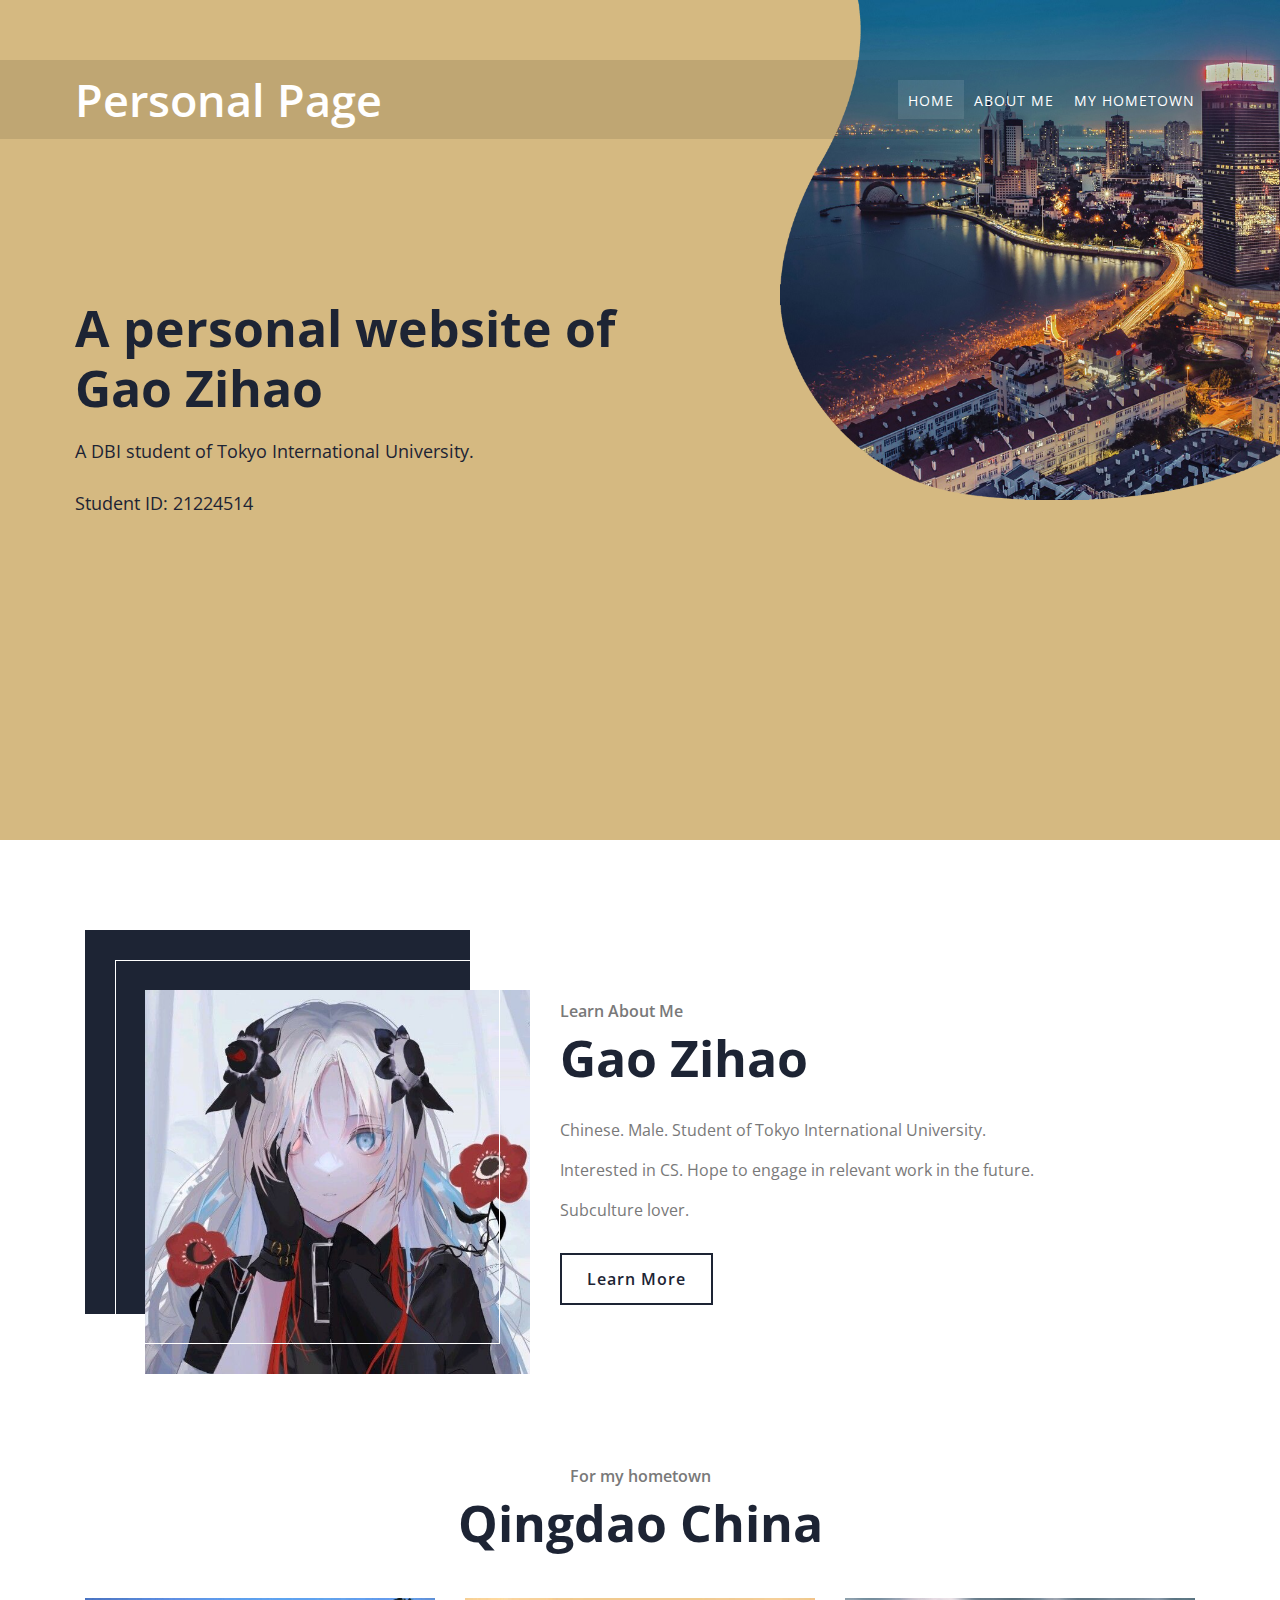
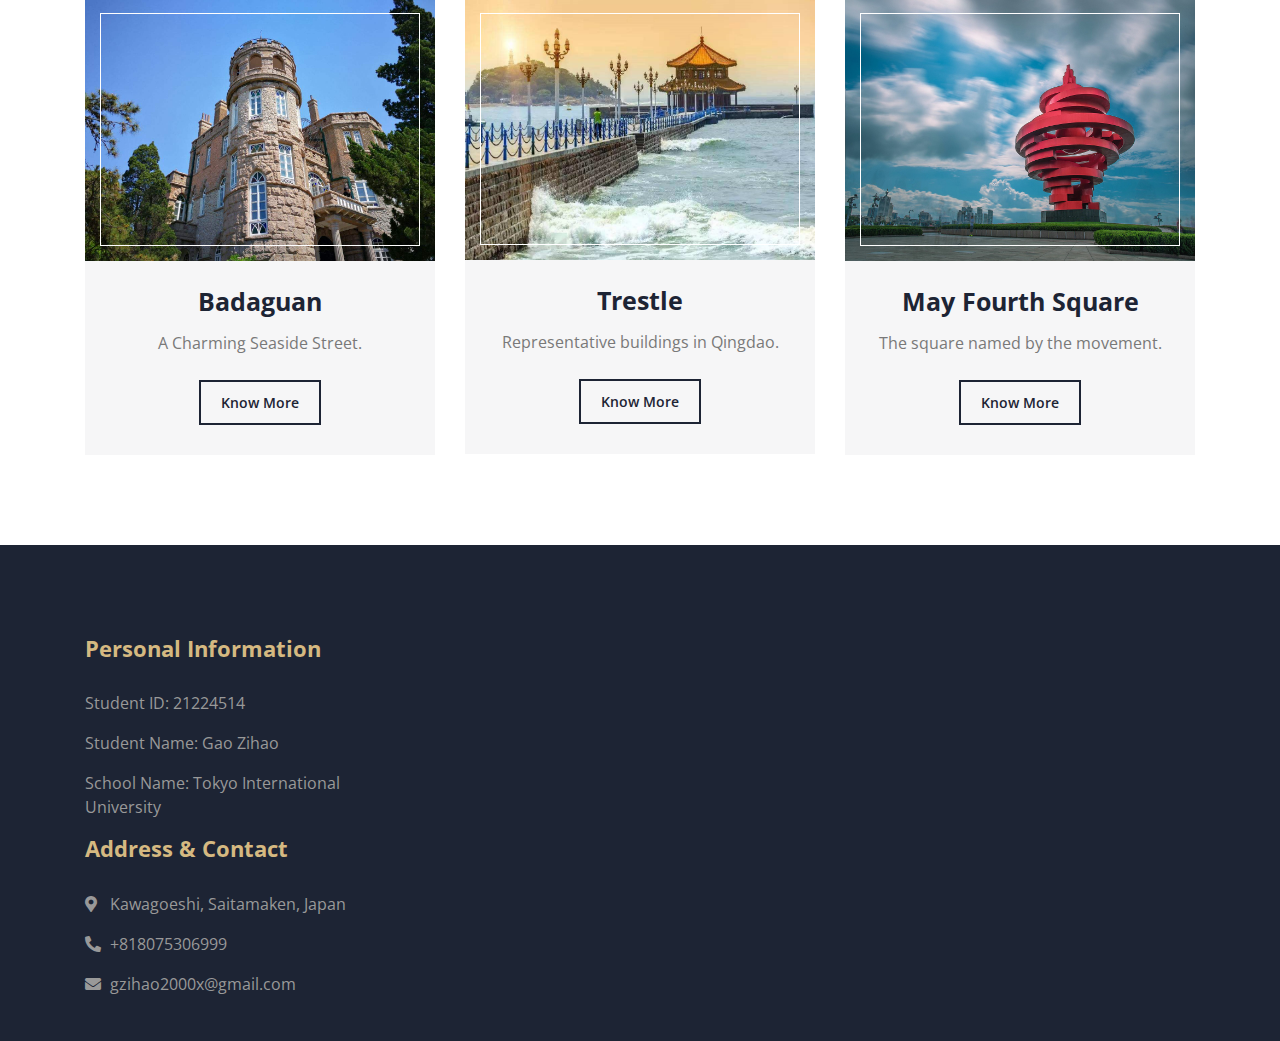
==== commit 306efaf3: "update" ====
--- a/index.html
+++ b/index.html
@@ -21,62 +21,24 @@
 </head>
 <body>
 
-<div class="top-bar d-none d-md-block">
-<div class="container-fluid">
-<div class="row">
-<div class="col-md-6">
-<div class="top-bar-left">
-<div class="text">
-<h2>+8112345678</h2>
-<p>Contact</p>
-</div>
-<div class="text">
-<h2>SatouX</h2>
-<p>Nickname</p>
-</div>
-</div>
-</div>
-<div class="col-md-6">
-<div class="top-bar-right">
-<div class="social">
-<a href=""><i class="fab fa-twitter"></i></a>
-<a href=""><i class="fab fa-facebook-f"></i></a>
-<a href=""><i class="fab fa-linkedin-in"></i></a>
-<a href=""><i class="fab fa-instagram"></i></a>
-</div>
-</div>
-</div>
-</div>
-</div>
-</div>
+
 
 
 <div class="navbar navbar-expand-lg bg-dark navbar-dark">
-<div class="container-fluid">
-<a href="index.html" class="navbar-brand">Personal Page<span></span></a>
-<button type="button" class="navbar-toggler" data-toggle="collapse" data-target="#navbarCollapse">
-<span class="navbar-toggler-icon"></span>
-</button>
-<div class="collapse navbar-collapse justify-content-between" id="navbarCollapse">
-<div class="navbar-nav ml-auto">
-<a href="index1.html" class="nav-item nav-link active">Home</a>
-<a href="about.html" class="nav-item nav-link">About</a>
-<a href="service.html" class="nav-item nav-link">Service</a>
-<a href="price.html" class="nav-item nav-link">Price</a>
-<a href="team.html" class="nav-item nav-link">Barber</a>
-<a href="portfolio.html" class="nav-item nav-link">Gallery</a>
-<div class="nav-item dropdown">
-<a href="#" class="nav-link dropdown-toggle" data-toggle="dropdown">Pages</a>
-<div class="dropdown-menu">
-<a href="blog.html" class="dropdown-item">Blog Page</a>
-<a href="single.html" class="dropdown-item">Single Page</a>
- </div>
-</div>
-<a href="contact.html" class="nav-item nav-link">Contact</a>
-</div>
-</div>
-</div>
-</div>
+        <div class="container-fluid">
+        <a href="index.html" class="navbar-brand">Personal Page<span></span></a>
+        <button type="button" class="navbar-toggler" data-toggle="collapse" data-target="#navbarCollapse">
+        <span class="navbar-toggler-icon"></span>
+        </button>
+        <div class="collapse navbar-collapse justify-content-between" id="navbarCollapse">
+        <div class="navbar-nav ml-auto">
+            <a href="index.html" class="nav-item nav-link active">Home</a>
+            <a href="about.html" class="nav-item nav-link">About Me</a>
+            <a href="city.html" class="nav-item nav-link">My hometown</a>
+         </div>
+        </div>
+        </div>
+        </div>
 
 
 <div class="hero">
@@ -140,7 +102,10 @@
 <p>
 Interested in CS. Hope to engage in relevant work in the future.
 </p>
-<a class="btn" href="">Learn More</a>
+<p>
+    Subculture lover.
+</p>
+<a class="btn" href="about.html">Learn More</a>
 </div>
 </div>
 </div>
@@ -158,407 +123,47 @@
 <div class="col-lg-4 col-md-6">
 <div class="service-item">
 <div class="service-img">
-<img src="static/picture/service-2.jpg" alt="Image">
-</div>
-<h3>Beard Style</h3>
-<p>
-Lorem ipsum dolor sit amet elit. Phasellus nec pretium mi. Curabitur facilisis ornare velit non
-</p>
-<a class="btn" href="">Learn More</a>
-</div>
-</div>
-</div>
-</div>
-</div>
-
-
-<div class="price">
-<div class="container">
-<div class="section-header text-center">
-<p>Our Best Pricing</p>
-<h2>We Provide Best Price in the City</h2>
-</div>
-<div class="row">
-<div class="col-lg-3 col-md-4 col-sm-6">
-<div class="price-item">
-<div class="price-img">
-<img src="static/picture/price-1.jpg" alt="Image">
-</div>
-<div class="price-text">
-<h2>Hair Cut</h2>
-<h3>$9.99</h3>
-</div>
-</div>
-</div>
-<div class="col-lg-3 col-md-4 col-sm-6">
-<div class="price-item">
-<div class="price-img">
-<img src="static/picture/price-2.jpg" alt="Image">
-</div>
-<div class="price-text">
-<h2>Hair Wash</h2>
-<h3>$10.99</h3>
-</div>
-</div>
-</div>
-<div class="col-lg-3 col-md-4 col-sm-6">
-<div class="price-item">
-<div class="price-img">
-<img src="static/picture/price-3.jpg" alt="Image">
-</div>
-<div class="price-text">
- <h2>Hair Color</h2>
-<h3>$11.99</h3>
-</div>
-</div>
-</div>
-<div class="col-lg-3 col-md-4 col-sm-6">
-<div class="price-item">
-<div class="price-img">
-<img src="static/picture/price-4.jpg" alt="Image">
-</div>
-<div class="price-text">
-<h2>Hair Shave</h2>
-<h3>$12.99</h3>
-</div>
-</div>
-</div>
-<div class="col-lg-3 col-md-4 col-sm-6">
-<div class="price-item">
-<div class="price-img">
-<img src="static/picture/price-5.jpg" alt="Image">
-</div>
-<div class="price-text">
-<h2>Hair Straight</h2>
-<h3>$13.99</h3>
-</div>
-</div>
-</div>
-<div class="col-lg-3 col-md-4 col-sm-6">
-<div class="price-item">
-<div class="price-img">
-<img src="static/picture/price-6.jpg" alt="Image">
-</div>
-<div class="price-text">
-<h2>Facial</h2>
-<h3>$14.99</h3>
-</div>
-</div>
-</div>
-<div class="col-lg-3 col-md-4 col-sm-6">
-<div class="price-item">
-<div class="price-img">
-<img src="static/picture/price-7.jpg" alt="Image">
-</div>
-<div class="price-text">
-<h2>Shampoo</h2>
-<h3>$15.99</h3>
-</div>
-</div>
-</div>
-<div class="col-lg-3 col-md-4 col-sm-6">
-<div class="price-item">
-<div class="price-img">
-<img src="static/picture/price-8.jpg" alt="Image">
-</div>
-<div class="price-text">
-<h2>Beard Trim</h2>
-<h3>$16.99</h3>
-</div>
-</div>
-</div>
-<div class="col-lg-3 col-md-4 col-sm-6">
-<div class="price-item">
-<div class="price-img">
-<img src="static/picture/price-9.jpg" alt="Image">
-</div>
-<div class="price-text">
-<h2>Beard Shave</h2>
-<h3>$17.99</h3>
-</div>
-</div>
-</div>
-<div class="col-lg-3 col-md-4 col-sm-6">
-<div class="price-item">
-<div class="price-img">
-<img src="static/picture/price-10.jpg" alt="Image">
-</div>
-<div class="price-text">
-<h2>Wedding Cut</h2>
-<h3>$18.99</h3>
-</div>
-</div>
-</div>
-<div class="col-lg-3 col-md-4 col-sm-6">
-<div class="price-item">
-<div class="price-img">
-<img src="static/picture/price-11.jpg" alt="Image">
- </div>
-<div class="price-text">
-<h2>Clean Up</h2>
-<h3>$19.99</h3>
-</div>
-</div>
-</div>
-<div class="col-lg-3 col-md-4 col-sm-6">
-<div class="price-item">
-<div class="price-img">
-<img src="static/picture/price-12.jpg" alt="Image">
-</div>
-<div class="price-text">
-<h2>Massage</h2>
-<h3>$20.99</h3>
-</div>
-</div>
-</div>
-</div>
-</div>
-</div>
-
-
-<div class="testimonial">
-<div class="container">
-<div class="owl-carousel testimonials-carousel">
-<div class="testimonial-item">
-<img src="static/picture/testimonial-1.jpg" alt="Image">
-<p>
-Lorem ipsum dolor sit amet, consectetur adipiscing elit. Phasellus ut mollis mauris. Vivamus egestas eleifend dui ac consequat. Fusce venenatis at lectus in malesuada. Suspendisse sit amet dolor et odio varius mattis.
-</p>
-<h2>Client Name</h2>
-<h3>Profession</h3>
-</div>
-<div class="testimonial-item">
-<img src="static/picture/testimonial-2.jpg" alt="Image">
-<p>
-Phasellus pellentesque tempus pretium. Quisque in enim sit amet purus venenatis porttitor sed non velit. Vivamus vehicula finibus tortor. Aliquam vehicula molestie pulvinar. Sed varius libero in leo finibus, ac consectetur tortor rutrum.
-</p>
-<h2>Client Name</h2>
-<h3>Profession</h3>
-</div>
-<div class="testimonial-item">
-<img src="static/picture/testimonial-3.jpg" alt="Image">
-<p>
-Sed in lectus eu eros tincidunt cursus. Aliquam eleifend velit nisl. Sed et posuere urna, ut vestibulum massa. Integer quis magna non enim luctus interdum. Phasellus sed eleifend erat. Aliquam ligula ex, semper vel tempor pellentesque, pretium eu nulla.
-</p>
-<h2>Client Name</h2>
-<h3>Profession</h3>
-</div>
-</div>
-</div>
-</div>
-
-
-<div class="team">
-<div class="container">
-<div class="section-header text-center">
-<p>Our Barber Team</p>
-<h2>Meet Our Hair Cut Expert Barber</h2>
-</div>
-<div class="row">
-<div class="col-lg-3 col-md-6">
-<div class="team-item">
-<div class="team-img">
-<img src="static/picture/team-1.jpg" alt="Team Image">
-</div>
-<div class="team-text">
-<h2>Adam Phillips</h2>
-<p>Master Barber</p>
-</div>
-</div>
-</div>
-<div class="col-lg-3 col-md-6">
-<div class="team-item">
-<div class="team-img">
-<img src="static/picture/team-2.jpg" alt="Team Image">
-</div>
-<div class="team-text">
-<h2>Dylan Adams</h2>
-<p>Hair Expert</p>
-</div>
-</div>
-</div>
-<div class="col-lg-3 col-md-6">
-<div class="team-item">
-<div class="team-img">
-<img src="static/picture/team-3.jpg" alt="Team Image">
-</div>
-<div class="team-text">
-<h2>Gloria Edwards</h2>
-<p>Beard Expert</p>
-</div>
-</div>
-</div>
-<div class="col-lg-3 col-md-6">
-<div class="team-item">
-<div class="team-img">
-<img src="static/picture/team-4.jpg" alt="Team Image">
-</div>
-<div class="team-text">
-<h2>Josh Dunn</h2>
-<p>Color Expert</p>
-</div>
-</div>
-</div>
-</div>
-</div>
-</div>
-
-
-<div class="contact">
-<div class="container-fluid">
-<div class="container">
-<div class="row align-items-center">
-<div class="col-md-4"></div>
-<div class="col-md-8">
-<div class="contact-form">
-<div id="success"></div>
-<form name="sentMessage" id="contactForm" novalidate="novalidate">
-<div class="control-group">
-<input type="text" class="form-control" id="name" placeholder="Your Name" required="required" data-validation-required-message="Please enter your name">
-<p class="help-block text-danger"></p>
-</div>
-<div class="control-group">
-<input type="email" class="form-control" id="email" placeholder="Your Email" required="required" data-validation-required-message="Please enter your email">
-<p class="help-block text-danger"></p>
-</div>
-<div class="control-group">
-<input type="text" class="form-control" id="subject" placeholder="Subject" required="required" data-validation-required-message="Please enter a subject">
-<p class="help-block text-danger"></p>
-</div>
-<div class="control-group">
-<textarea class="form-control" id="message" placeholder="Message" required="required" data-validation-required-message="Please enter your message"></textarea>
-<p class="help-block text-danger"></p>
-</div>
-<div>
-<button class="btn" type="submit" id="sendMessageButton">Send Message</button>
-</div>
-</form>
-</div>
-</div>
-</div>
-</div>
-</div>
-</div>
-
-
-<div class="blog">
-<div class="container">
-<div class="section-header text-center">
-<p>Latest From Blog</p>
-<h2>Learn More from Latest Barber Blog</h2>
- </div>
-<div class="owl-carousel blog-carousel">
-<div class="blog-item">
-<div class="blog-img">
-<img src="static/picture/blog-1.jpg" alt="Blog">
-</div>
-<div class="blog-meta">
-<i class="fa fa-list-alt"></i>
-<a href="">Hair Cut</a>
-<i class="fa fa-calendar-alt"></i>
-<p>01-Jan-2045</p>
-</div>
-<div class="blog-text">
-<h2>Lorem ipsum dolor</h2>
-<p>
-Lorem ipsum dolor sit amet elit. Neca pretim miura bitur facili ornare velit non vulpte liqum metus tortor
-</p>
-<a class="btn" href="">Read More <i class="fa fa-angle-right"></i></a>
-</div>
-</div>
-<div class="blog-item">
-<div class="blog-img">
-<img src="static/picture/blog-2.jpg" alt="Blog">
-</div>
-<div class="blog-meta">
-<i class="fa fa-list-alt"></i>
-<a href="">Beard Style</a>
-<i class="fa fa-calendar-alt"></i>
-<p>01-Jan-2045</p>
-</div>
-<div class="blog-text">
-<h2>Lorem ipsum dolor</h2>
-<p>
-Lorem ipsum dolor sit amet elit. Neca pretim miura bitur facili ornare velit non vulpte liqum metus tortor
-</p>
-<a class="btn" href="">Read More <i class="fa fa-angle-right"></i></a>
-</div>
-</div>
-<div class="blog-item">
-<div class="blog-img">
-<img src="static/picture/blog-3.jpg" alt="Blog">
-</div>
-<div class="blog-meta">
-<i class="fa fa-list-alt"></i>
-<a href="">Color & Wash</a>
-<i class="fa fa-calendar-alt"></i>
-<p>01-Jan-2045</p>
-</div>
-<div class="blog-text">
-<h2>Lorem ipsum dolor</h2>
-<p>
-Lorem ipsum dolor sit amet elit. Neca pretim miura bitur facili ornare velit non vulpte liqum metus tortor
-</p>
-<a class="btn" href="">Read More <i class="fa fa-angle-right"></i></a>
-</div>
-</div>
-<div class="blog-item">
-<div class="blog-img">
-<img src="static/picture/blog-4.jpg" alt="Blog">
-</div>
-<div class="blog-meta">
-<i class="fa fa-list-alt"></i>
-<a href="">Hair Cut</a>
-<i class="fa fa-calendar-alt"></i>
-<p>01-Jan-2045</p>
-</div>
-<div class="blog-text">
-<h2>Lorem ipsum dolor</h2>
-<p>
-Lorem ipsum dolor sit amet elit. Neca pretim miura bitur facili ornare velit non vulpte liqum metus tortor
-</p>
-<a class="btn" href="">Read More <i class="fa fa-angle-right"></i></a>
-</div>
-</div>
-<div class="blog-item">
-<div class="blog-img">
-<img src="static/picture/blog-5.jpg" alt="Blog">
-</div>
-<div class="blog-meta">
-<i class="fa fa-list-alt"></i>
-<a href="">Beard Style</a>
-<i class="fa fa-calendar-alt"></i>
-<p>01-Jan-2045</p>
-</div>
-<div class="blog-text">
-<h2>Lorem ipsum dolor</h2>
-<p>
-Lorem ipsum dolor sit amet elit. Neca pretim miura bitur facili ornare velit non vulpte liqum metus tortor
-</p>
-<a class="btn" href="">Read More <i class="fa fa-angle-right"></i></a>
-</div>
-</div>
-<div class="blog-item">
-<div class="blog-img">
-<img src="static/picture/blog-6.jpg" alt="Blog">
-</div>
-<div class="blog-meta">
-<i class="fa fa-list-alt"></i>
-<a href="">Color & Wash</a>
-<i class="fa fa-calendar-alt"></i>
-<p>01-Jan-2045</p>
-</div>
-<div class="blog-text">
-<h2>Lorem ipsum dolor</h2>
-<p>
-Lorem ipsum dolor sit amet elit. Neca pretim miura bitur facili ornare velit non vulpte liqum metus tortor
-</p>
-<a class="btn" href="">Read More <i class="fa fa-angle-right"></i></a>
-</div>
-</div>
-</div>
-</div>
-</div>
+<img src="static/picture/buildings.jpeg" alt="Image">
+</div>
+<h3>Badaguan</h3>
+<p>
+    A Charming Seaside Street.
+</p>
+<a class="btn" href="city.html" >Know More</a>
+
+</div>
+</div>
+<div class="col-lg-4 col-md-6">
+    <div class="service-item">
+    <div class="service-img">
+    <img src="static/picture/tr.jpeg" alt="Image">
+    </div>
+    <h3>Trestle</h3>
+    <p>
+        Representative buildings in Qingdao.
+    </p>
+    <a class="btn" href="city.html" >Know More</a>
+    
+    </div>
+    </div>
+    <div class="col-lg-4 col-md-6">
+        <div class="service-item">
+        <div class="service-img">
+        <img src="static/picture/mfsqr.jpeg" alt="Image">
+        </div>
+        <h3>May Fourth Square</h3>
+        <p>
+            The square named by the movement.
+        </p>
+        <a class="btn" href="city.html" >Know More</a>
+        
+        </div>
+        </div>
+</div>
+</div>
+</div>
+
+
 
 
 <div class="footer">
@@ -568,52 +173,14 @@
 <div class="row">
 <div class="col-md-6">
 <div class="footer-contact">
-<h2>Salon Address</h2>
-<p><i class="fa fa-map-marker-alt"></i>123 Street, New York, USA</p>
-<p><i class="fa fa-phone-alt"></i>+012 345 67890</p>
-<p><i class="fa fa-envelope"></i><a href="email-protection.html" class="__cf_email__" data-cfemail="f39a9d959cb3968b929e839f96dd909c9e">[email&#160;protected]</a></p>
-<div class="footer-social">
-<a href=""><i class="fab fa-twitter"></i></a>
-<a href=""><i class="fab fa-facebook-f"></i></a>
-<a href=""><i class="fab fa-youtube"></i></a>
-<a href=""><i class="fab fa-instagram"></i></a>
-<a href=""><i class="fab fa-linkedin-in"></i></a>
-</div>
-</div>
-</div>
-<div class="col-md-6">
-<div class="footer-link">
-<h2>Quick Links</h2>
-<a href="">Terms of use</a>
-<a href="">Privacy policy</a>
-<a href="">Cookies</a>
-<a href="">Help</a>
-<a href="">FQAs</a>
-</div>
-</div>
-</div>
-</div>
-<div class="col-lg-5">
-<div class="footer-newsletter">
-<h2>Newsletter</h2>
-<p>
-Lorem ipsum dolor sit amet elit. Quisque eu lectus a leo dictum nec non quam. Tortor eu placerat rhoncus, lorem quam iaculis felis, sed lacus neque id eros.
-</p>
-<div class="form">
-<input class="form-control" placeholder="Email goes here">
-<button class="btn">Submit</button>
-</div>
-</div>
-</div>
-</div>
-</div>
-<div class="container copyright">
-<div class="row">
-<div class="col-md-6">
-<p>Copyright &copy; 2022.Company name All rights reserved.<a target="_blank" href="https://sc.chinaz.com/moban/">&#x7F51;&#x9875;&#x6A21;&#x677F;</a></p>
-</div>
-<div class="col-md-6">
-
+<h2>Personal Information</h2>
+<p>Student ID: 21224514</p>
+<p>Student Name: Gao Zihao</p>
+<p>School Name: Tokyo International University</p>
+<h2>Address & Contact</h2>
+<p><i class="fa fa-map-marker-alt"></i>Kawagoeshi, Saitamaken, Japan</p>
+<p><i class="fa fa-phone-alt"></i>+818075306999</p>
+<p><i class="fa fa-envelope"></i>gzihao2000x@gmail.com</p>
 </div>
 </div>
 </div>
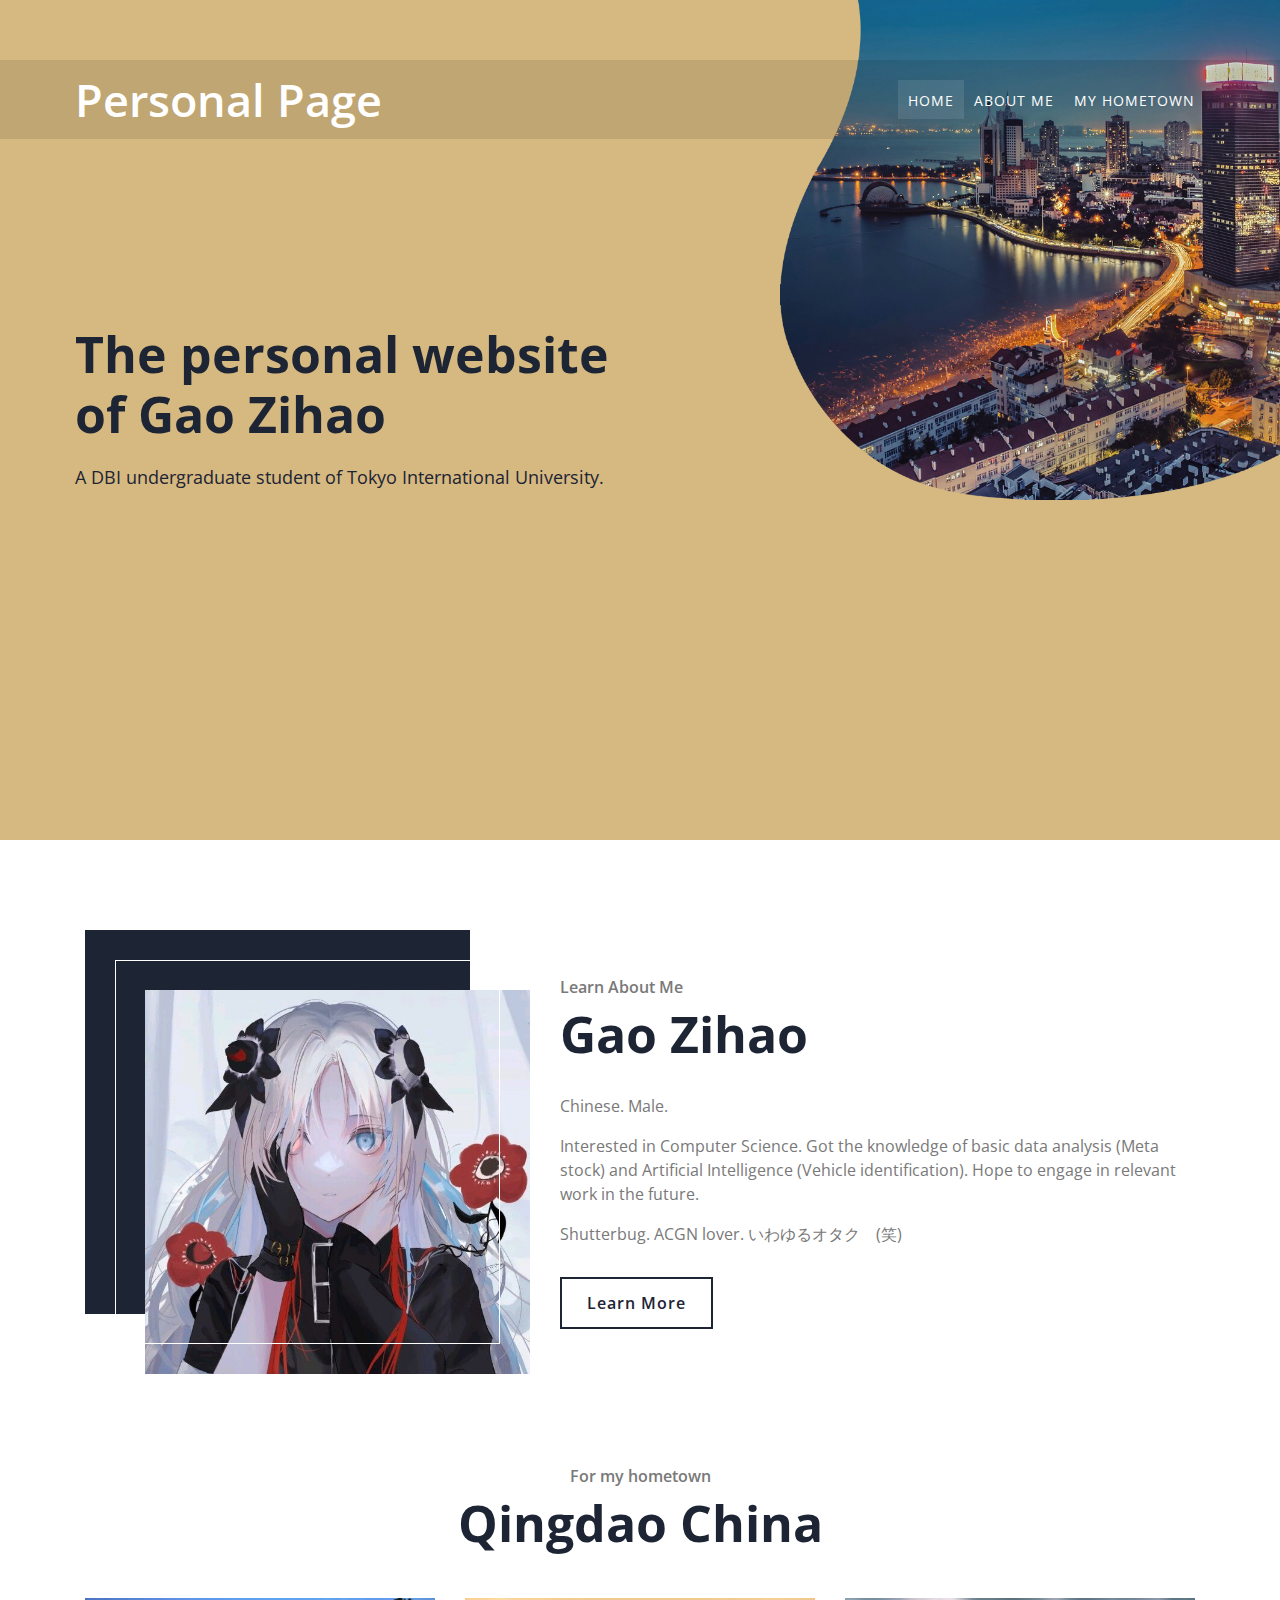
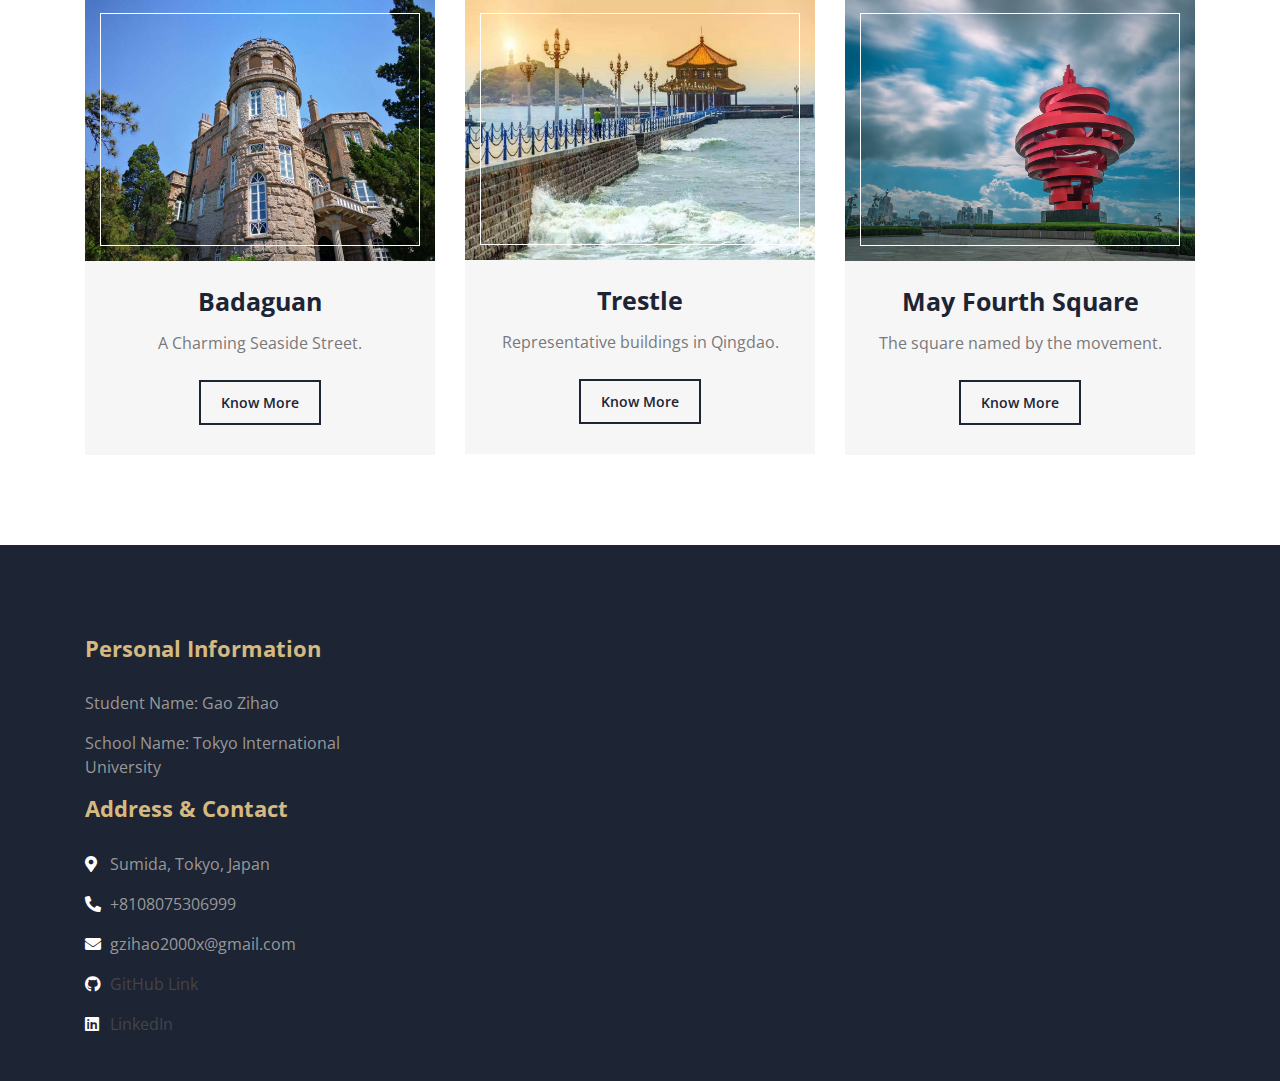
==== commit f45139a3: "Update in 7/10/24" ====
--- a/index.html
+++ b/index.html
@@ -2,7 +2,7 @@
 <html lang="en">
 <head>
 <meta charset="utf-8">
-<title>The website of Gao.</title>
+<title>The personal website of Gao.</title>
 <meta content="width=device-width, initial-scale=1.0" name="viewport">
 <meta content="Free Website Template" name="keywords">
 <meta content="Free Website Template" name="description">
@@ -18,6 +18,8 @@
 <link href="static/css/lightbox.min.css" rel="stylesheet">
 
 <link href="static/css/style.css" rel="stylesheet">
+<link rel="stylesheet" href="https://cdnjs.cloudflare.com/ajax/libs/font-awesome/5.15.3/css/all.min.css">
+</head>
 </head>
 <body>
 
@@ -46,13 +48,10 @@
 <div class="row">
 <div class="col-sm-12 col-md-6">
 <div class="hero-text">
-<h1>A personal website of Gao Zihao</h1>
-<p>
-A DBI student of Tokyo International University.
-</p>
-<p>
-    Student ID: 21224514
-</p> 
+<h1>The personal website of Gao Zihao</h1>
+<p>
+A DBI undergraduate student of Tokyo International University.
+</p>
 </div>
 </div>
 <div class="col-sm-12 col-md-6 d-none d-md-block">
@@ -97,13 +96,14 @@
 </div>
 <div class="about-text">
 <p>
-Chinese. Male. Student of Tokyo International University.
-</p>
-<p>
-Interested in CS. Hope to engage in relevant work in the future.
-</p>
-<p>
-    Subculture lover.
+Chinese. Male.
+</p>
+<p>
+Interested in Computer Science. Got the knowledge of basic data analysis (Meta stock) and Artificial Intelligence (Vehicle identification).
+Hope to engage in relevant work in the future.
+</p>
+<p>
+   Shutterbug. ACGN lover. いわゆるオタク　(笑)
 </p>
 <a class="btn" href="about.html">Learn More</a>
 </div>
@@ -174,17 +174,20 @@
 <div class="col-md-6">
 <div class="footer-contact">
 <h2>Personal Information</h2>
-<p>Student ID: 21224514</p>
 <p>Student Name: Gao Zihao</p>
 <p>School Name: Tokyo International University</p>
 <h2>Address & Contact</h2>
-<p><i class="fa fa-map-marker-alt"></i>Kawagoeshi, Saitamaken, Japan</p>
-<p><i class="fa fa-phone-alt"></i>+818075306999</p>
+<p><i class="fa fa-map-marker-alt"></i>Sumida, Tokyo, Japan</p>
+<p><i class="fa fa-phone-alt"></i>+8108075306999</p>
 <p><i class="fa fa-envelope"></i>gzihao2000x@gmail.com</p>
-</div>
-</div>
-</div>
-</div>
+<p><i class="fab fa-github"></i><a href="https://github.com/SatouRX" target="_blank">GitHub Link</a></p>
+<p><i class="fab fa-linkedin"></i><a href="https://www.linkedin.com/in/zihao-gao-270210262/" target="_blank">LinkedIn</a></p>
+</div>
+</div>
+</div>
+</div>
+
+
 
 <a href="#" class="back-to-top"><i class="fa fa-chevron-up"></i></a>
 
--- a/static/css/style.css
+++ b/static/css/style.css
@@ -1320,6 +1320,7 @@
 
 .footer .footer-contact p i {
     width: 25px;
+    color: white;
 }
 
 .footer .footer-social {
